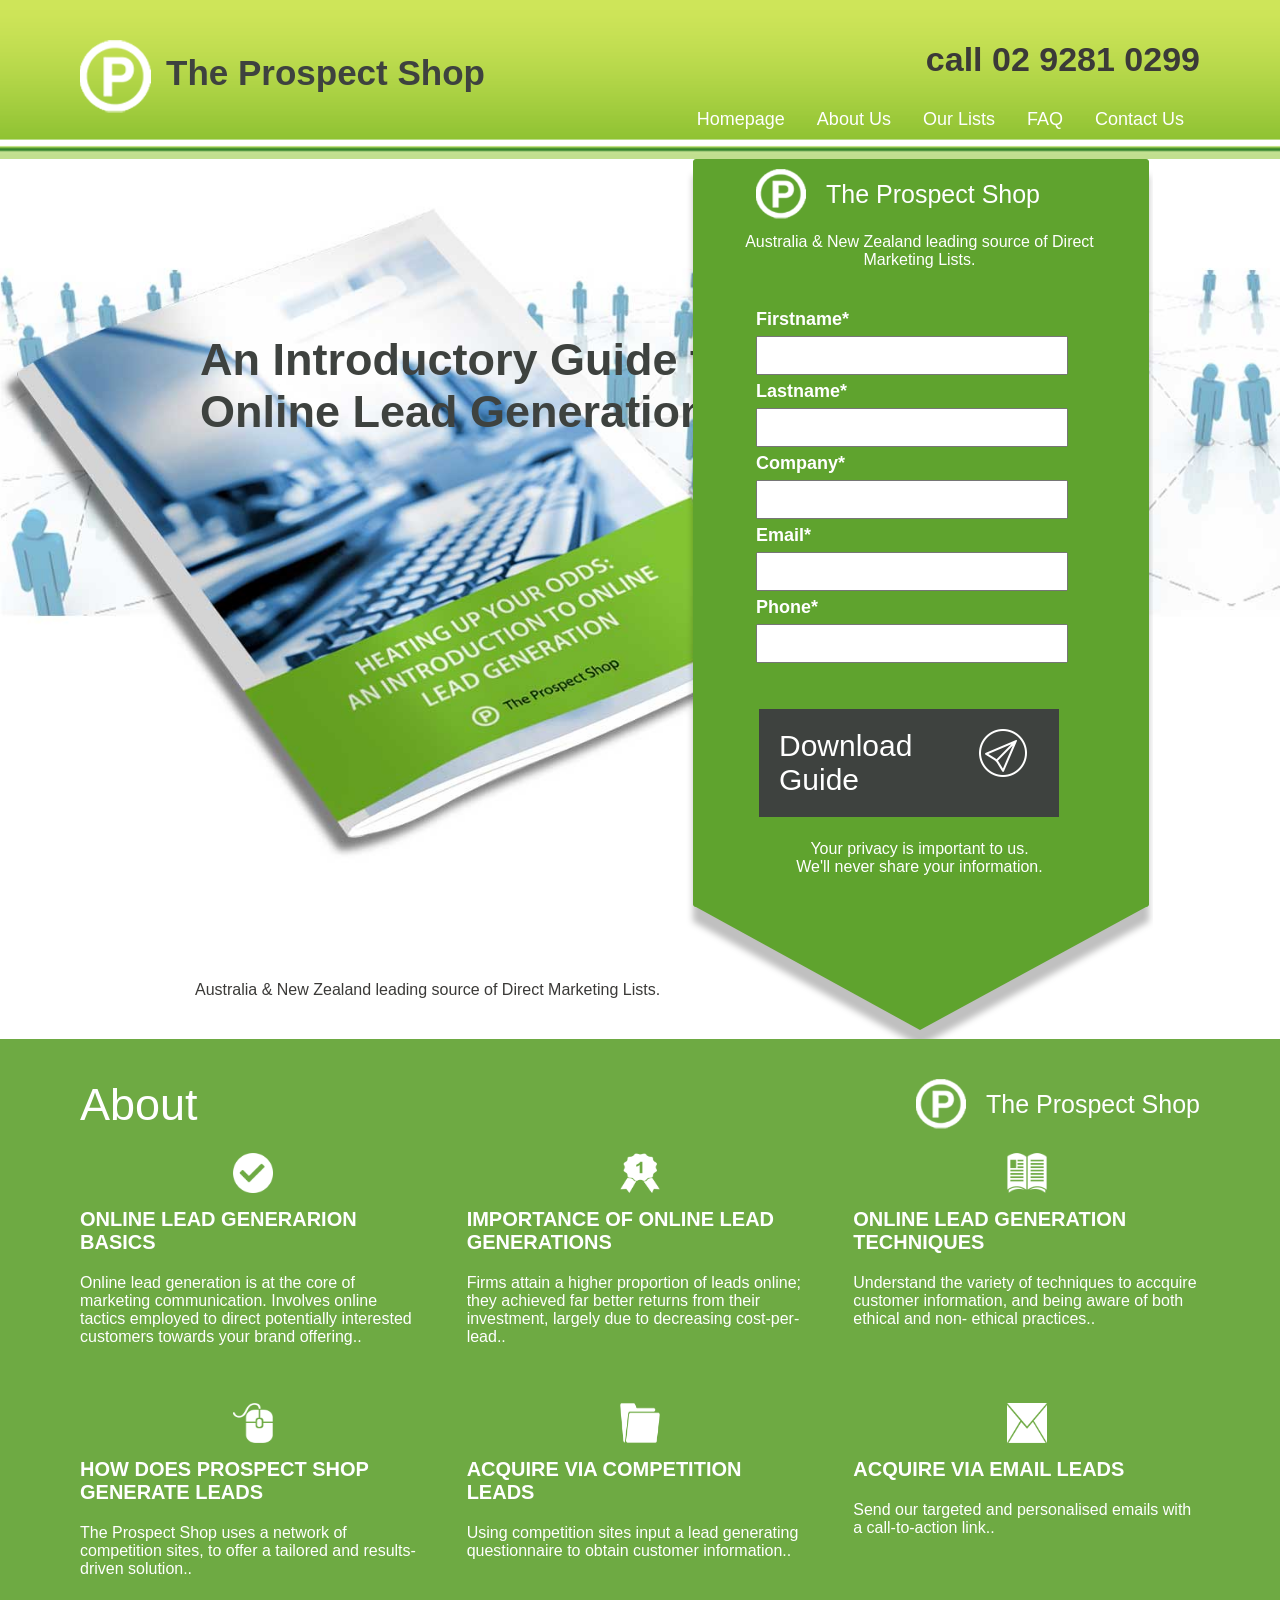
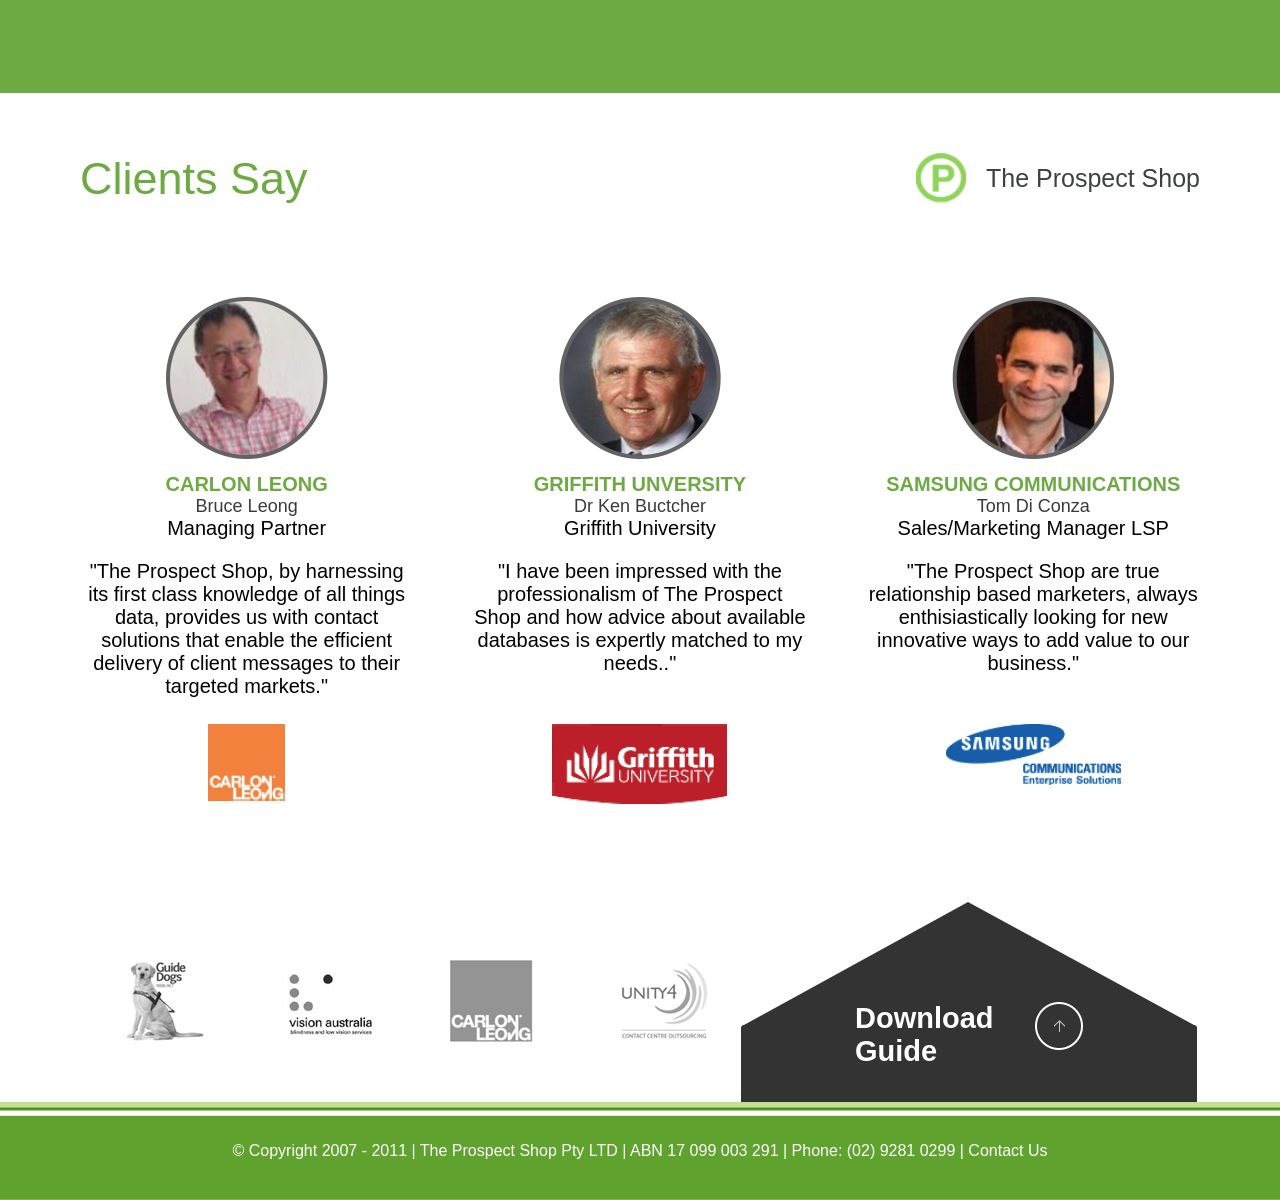
==== home.html @ a1759a3b "Desktop Work Updated-desktop" ====
<!DOCTYPE html>
<html lang="en">
<head>
    <meta charset="UTF-8">
    <meta name="viewport" content="width=device-width, initial-scale=1.0">
    <title>TPS-LandingPage</title>
    <link rel="stylesheet" href="style.css">
   <meta name="viewport" content="width=device-width, initial-scale=1.0">
</head>
<body>

<!-- header starts from here -->
<div class="post-header clearfix">

   <div class="container">
        
      <div class="prospect clearfix ">
         <div class="prospect-image">
         <img src="images/logo_p.png" alt="logo_p">
         </div>
   
         <div class="prospect-header">
            The Prospect Shop
         </div>
         
         <div class="side-image">
           <img src="images/menu_icon.png" alt="menu_icon">
         </div>
   </div>

   <div class="navbar">
  
      <div class="number">
         <a href="tel:+02 9281 0299">call 02 9281 0299</a>
      </div>

      <div class="sub-nav clearfix">
        <ul class="nav-items">
           <li><a href="">Homepage</a></li>
           <li><a href="">About Us</a></li>
           <li><a href="">Our Lists</a></li>
           <li><a href="">FAQ</a></li>
           <li><a href="">Contact Us</a></li>
        </ul>
      </div> 
      
   </div>

   </div>
   <!-- container ends here -->

</div>
<!-- header ends here -->




<!-- form section starts from here -->

<div class="form-about">
   <div class="container">
      <div class="header">
         <h5>An Introductory Guide to Online Lead Generation</h5>
      </div>
      <div class="last-info">
         Australia & New Zealand leading source of Direct Marketing Lists.
      </div>
</div>   


 <div class="form-section">
            <div class="prospect clearfix">
               <div class="prospect-image">
               <img src="images/logo_p.png" alt="logo_p">
               </div>      
               <div class="prospect-header">
                  The Prospect Shop
               </div>
         </div>         
            <div class="wrapper"> 
               <div class="info">
                  Australia & New Zealand leading source of Direct Marketing Lists.
               </div>     
               <form action="">
                     <label for="fname">Firstname*</label>
                     <input type="text" id="fname" name="fname">
      
                     <label for="lname">Lastname*</label>
                     <input type="text" id="lname" name="lname">
      
                     <label for="company">Company*</label>
                     <input type="text" id="company" name="company">
      
                     <label for="email">Email*</label>
                     <input type="email" id="email" name="email">
      
                     <label for="phone">Phone*</label>
                     <input type="tel" id="phone" name="phone">
               
                  </form>
        
                  <div class="download clearfix">
      
                     <div class="down-header">
                     
                        Download Guide
               
                     </div>
      
                     <div class="image">
      
                        <img src="images/download_guide_logo.png" alt="download_guide_logo">
      
                     </div>
               
                  </div>
      
                  <div class="privacy">
      
                     Your privacy is important to us.
                     We'll never share your information.
                  </div>
      
            </div>
            <!-- wrap ends here -->

  </div>
<!-- form-section ends here -->
</div>


<!-- About Section Starts From Here -->
<div class="about">

    <div class="about-inside container ">
       <div class="about-header clearfix ">
            <div class="header">
                About
            </div>
            <!-- header ends here -->

            <div class="prospect clearfix">
                <div class="prospect-image">
                <img src="images/logo_p.png" alt="logo_p">
                </div>

                <div class="prospect-header">
                    The Prospect Shop
                </div>
            </div>
            <!-- Prospect Ends here -->
        </div>
        <!-- about-header ends here -->

    <div class="wrapper clearfix">
       
        <div class="card">
             
            <img src="images/about_1.png" alt="about-1">

             <div class="header">
                ONLINE LEAD GENERARION BASICS         
             </div>

             <div class="content">
                Online lead generation is at
                the core of marketing communication.
                Involves online tactics employed to
                direct potentially interested customers
                towards your brand offering..
             </div>

        </div>

        <div class="card">
             
            <img src="images/about_2.png" alt="about-2">

             <div class="header">
                IMPORTANCE OF ONLINE LEAD GENERATIONS         
             </div>

             <div class="content">
                Firms attain a higher proportion of
                leads online; they achieved far better
                returns from their investment, largely
                due to decreasing cost-per-lead..
             </div>

        </div>

        <div class="card">
             
            <img src="images/about_3.png" alt="about-3">

             <div class="header">
                ONLINE LEAD GENERATION TECHNIQUES      
             </div>

             <div class="content">
                Understand the variety of techniques
                to accquire customer information, and
                being aware of both ethical and non-
                ethical practices..
             </div>

        </div>

        <div class="card">
             
            <img src="images/about_4.png" alt="about-4">

             <div class="header">
                HOW DOES PROSPECT SHOP
                GENERATE LEADS    
             </div>

             <div class="content">
                The Prospect Shop uses a network
                of competition sites, to offer a
                tailored and results-driven
                solution.. 
            </div>

        </div>

        <div class="card">
             
            <img src="images/about_5.png" alt="about-5">

             <div class="header">
                ACQUIRE VIA COMPETITION LEADS      
             </div>

             <div class="content">
                Using competition sites input a
                lead generating questionnaire to
                obtain customer information..
             </div>

        </div>

        <div class="card">
             
            <img src="images/about_6.png" alt="about-6">

             <div class="header">
                ACQUIRE VIA EMAIL LEADS     
             </div>

             <div class="content">
                Send our targeted and personalised 
                emails with a call-to-action link..
             </div>

        </div>
            
    </div>
      <!-- wrapper ends here -->
 </div>
    <!-- about inside ends here -->
</div>
<!-- about-section div ends here -->

<!-- About Section Ends Here -->

<!-- Client-Say Section Starts From Here -->

<div class="client container clearfix">

   <div class="client-header clearfix ">
      <div class="header">
          Clients Say
      </div>
      <!-- header ends here -->

      <div class="prospect clearfix">
          <div class="prospect-image">
          <img src="images/logo_p_alt.png" alt="logo_p_alt">
          </div>

          <div class="prospect-header">
              The Prospect Shop
          </div>
      </div>
      <!-- Prospect Ends here -->
  </div>
  <!-- Client-header ends here -->

   <div class="client-card contaiener clearfix">  
      
     <div class="card">
      <img src="images/cliient_image_1.png" alt="cliient_image_1">
      
        <div class="place_name">          
         CARLON LEONG
        </div>

        <div class="name">   
         Bruce Leong
        </div>
    
        <div class="post">   
         Managing Partner
        </div>
        <!-- header ends here -->

       <div class="content">
         "The Prospect Shop, by harnessing its
         first class knowledge of all things data,
         provides us with contact solutions that
         enable the efficient delivery of client
         messages to their targeted markets."
       </div>
       <!-- content ends here -->
      <div class="image">
        <img src="images/cliient_logo_1.png" alt="cliient_logo_1" class="end_logo">
      </div> 
    
   </div>


    <div class="card">
   
      <img src="images/cliient_image_2.png" alt="cliient_image_2">
      
        <div class="place_name">          
         GRIFFITH UNVERSITY
        </div>

        <div class="name">   
         Dr Ken Buctcher
        </div>
    
        <div class="post">   
         Griffith University
        </div>
        <!-- header ends here -->

       <div class="content">
         "I have been impressed with
         the professionalism of The
         Prospect Shop and how advice
         about available databases is
         expertly matched to my needs.."
       </div>
       <!-- content ends here -->

      <div class="image">
       <img src="images/cliient_logo_2.png" alt="cliient_logo_2" class="end_logo">
      </div>

    </div>

    
    <div class="card">
   
      <img src="images/cliient_image_3.png" alt="cliient_image_3">
      
        <div class="place_name">          
         SAMSUNG COMMUNICATIONS
        </div>

        <div class="name">   
         Tom Di Conza
        </div>
    
        <div class="post">   
         Sales/Marketing Manager LSP
        </div>
        <!-- header ends here -->

       <div class="content">
         "The Prospect Shop are true
         relationship based marketers, always
         enthisiastically looking for
         new innovative ways to add
         value to our business."
       </div>
       <!-- content ends here -->
       
       <div class="image">
         <img src="images/cliient_logo_3.png" alt="cliient_logo_3" class="end_logo">
      </div>
   
   </div>


   </div>
   <!-- client-card ends here -->


</div>
<!-- Client-Say Section Ends Here -->
 



<!-- image section starts from here -->
<div class="image-section container clearfix">

  <div class="image-card clearfix">
     
   <div class="image">
     <img src="images/grey_logo_1.png" alt="grey_logo_1">
   </div>


   <div class="image">
      <img src="images/grey_logo_2.png" alt="grey_logo_2">
    </div>


    <div class="image">
      <img src="images/grey_logo_3.png" alt="grey_logo_3">
    </div>


    <div class="image">
      <img src="images/grey_logo_4.png" alt="grey_logo_4">
    </div>

  </div>
  <!-- image card ends here -->

   <div class="grey-image">

      <div class="grey-inside clearfix ">
                
         <div class="header">

            Download Guide
          
         </div>
         
         <div class="image">

            <img src="images/download_guide_logo_alt.png" alt="download_guide_logo_alt">

         </div>
         

      </div>
     
   </div>
   <!-- grey-image ends here -->

</div>
<!-- image-section div ends here -->

<!-- image section ends here -->


<!-- footer section starts from  here -->
<div class="footer">
   <div class="address">
      &copy; Copyright 2007 - 2011 | The Prospect Shop Pty LTD | ABN 17 099 003 291 | Phone: (02) 9281 0299 | Contact Us
    </div>
   
</div>
<!-- footer section ends here -->


  
</body>
</html>
---- style.css ----
/* CSS For Wide Screen CSS Code Starts from Here
 Which minimum screen size 1200px */
@media (min-width:1200px) {

/* Default CSS Starts From Here */
    
*{
    box-sizing: border-box;
}
             
body {
    font-family: Helvetica;
    background-color: white;
    margin: 0;
}
          
.clearfix::after {
    content: "";
    clear: both;
    display: table;
}
          
.container {
    width:1200px ;
    padding:40px;
    margin:0 auto;
}
        
/* Default CSS Ends Here */


/* header starts from here */
.post-header{
    background-image: url('images/header_bg.png');
    background-repeat: repeat;
    background-size: contain;
    position: relative;
}

.post-header .container .prospect .prospect-header{
    float: left;
    color: #3e423f;
    font-weight: bold;
    line-height: 65px;
    font-size: 35px;
    margin-left: 15px; 
}



.post-header  .container .prospect{
    float: left;
}


.post-header  .container .prospect .navbar{
    float: left;
}

.post-header  .container .prospect .prospect-image{

    float: left;
}


.post-header  .container .prospect .side-image{
    display: none;
}

.post-header .container .navbar{

    float: right;
    margin-bottom: 15px;
}

.post-header .container .navbar .number{

   text-align: right;

}

.post-header .container .navbar .number a{
    text-decoration: none;
    color: #3b3a38;
    font-weight: bold;
    font-size: 34px;
}


.post-header .sub-nav .nav-items li {  
    list-style-type: none;
    float: left;
}


.post-header .sub-nav .nav-items li a {
    display: block;
    float: left;
    color: white;
    text-align: center;
    padding: 14px 16px;
    text-decoration: none;
    font-size: 18px;
}

/* header ends here */


/* form section css starts from here */
.form-about{
 
  background-image: url('images/body_bg.jpg');
  background-repeat: no-repeat;
  height: 880px;
  background-size: 100%;
  position: relative;

}

.form-about .header{
    position: absolute;
    top: 100px;
    left: 200px;
    width: 590px;
}


.form-about .header h5{
  
    color: #3e423f;
    font-size: 25px;
    font-size: 45px;
    text-align: left;
      
}

.form-about .last-info{
   
    position: absolute;
    bottom: 40px;
    left: 195px;
    color: #3b3a38;

}

.form-section{

    position: absolute;
    background-image: url(images/container_bg.png);
    background-repeat: no-repeat;
    top: 0px;
    right: 127px;
    height: 880px;
    width: 467px;
    padding: 0px 50px;

}

.form-section .wrapper{

    
}

.form-section .prospect{

    margin: 10px 20px;

}

.form-section .prospect .prospect-image {
  float: left;
}


.form-section .prospect .prospect-image img {
    height: 50px;
    width: 50px;
    margin-right:5px;   
}


.form-section .prospect .prospect-header {
    float: left;
    color: White;
    line-height: 50px;
    font-size: 25px;
    margin-left: 15px
}


.form-section .wrapper .info{
  
    color: #ffffff;
    font-size: 16px;
    text-align: center;
}

.form-section .wrapper form{
    padding: 40px;
}


.form-section .wrapper form label{

  color: #ffffff;
  font-weight: bold;
  font-size: 18px; 
     
}

.form-section .wrapper form input{

    width: 312px;
    padding: 10px 18px;
    margin: 6px 0;
}

.form-section .wrapper .download{

  background-color: #3e423f;
  /* height: 80px; */
  width: 300px;
  margin: 0px 43px;
}

.form-section .wrapper .download .down-header{
    float: left;
    color: #ffffff;
    padding: 20px;
    font-size: 30px;
    width: 200px;
}

.form-section .wrapper .download .image{
    float: left;
    padding: 20px;
}


.form-section .wrapper .privacy{
    color: #ffffff;
    padding: 23px 78px;
    font-size: 16px;
    text-align: center;
}
/* form section ends here */
    
    
/* About Section Starts From Here */
.about{
    background-color:#6eaa43;
    margin-bottom: 20px;
}
    
.about .about-inside .about-header{
    margin-bottom: 10px;
} 
    
.about .about-inside .about-header .header{
    float: left;
    color: White;
    font-size: 45px; 
}
    
.about .about-inside .about-header .prospect{
    float: right;
    margin-bottom: 10px;    
}
    
.about .about-inside .about-header .prospect .prospect-image{
    float: left; 
}
    
.about .about-inside .about-header .prospect .prospect-image img {
    height: 50px;
    width: 50px;
    margin-right:5px;   
}
    
    
.about .about-inside .about-header .prospect .prospect-header {
    float: left;
    color: White;
    line-height: 50px;
    font-size: 25px;
    margin-left: 15px
}
    
    
/* About Card CSS Starts From Here */
    
.wrapper{
    
    margin:0px -20px;
        
}
    
.wrapper .card{
    
    float: left;
    width: 33.33%;
    padding: 0px 20px;
    height: 250px;
       
}
    
.wrapper .card img{
    
    display: block;
    margin: 0px auto; 
    height: 40px;
    width: 40px;  
}
    
.wrapper .card .header{
    color: white;
    font-weight: bold;
    font-size: 20px;
    margin-bottom: 20px;
    margin-top: 15px;
    text-transform: uppercase;

}
      
.wrapper .card .content{
    
    color: white;
    font-size: 16x;
      
}
    
/* About Card CSS Ends Here */
    
    
    
/* Client Section CSS Starts From Here */
.client  .client-header{
    
    margin-bottom: 80px;
} 
    
.client .client-header .header{

    float: left;
    color: #6eaa43;;
    font-size: 45px; 
}
    
.client .client-header .prospect{

    float: right;
    margin-bottom: 10px;    
}
    
.client .client-header .prospect .prospect-image{

    float: left; 
}
    
.client .client-header .prospect .prospect-image img{

    height: 50px;
    width: 50px;
    margin-right:5px;   
}
    
    
.client .client-header .prospect .prospect-header {
    
    float: left;
    color: #3e423f;
    line-height: 50px;
    font-size: 25px;
    margin-left: 15px;
}
    
    
.client-card{
    
    margin:0px -30px;
}
    
    
.client-card .card{
    
    float: left;
    width: 33.33%;
    text-align: center;
    padding: 0px 30px;

}
        
.client-card .card img{

    margin-bottom:10px;

}
    

.client-card .card .place_name{
    color: #6eaa43;
    font-weight: bold;
    font-size: 20px;
    text-transform: uppercase;
}
    
    
.client-card .card .name{
    color:#3b3a38;
    font-size: 18px;
}
    
.client-card .card .post{
    
    font-size: 20px;
    margin-bottom: 20px;
    
}
    
    
.client-card .card .content{
        
    font-size: 20px;
    margin-bottom: 14px;
    height: 150px;
}


.client-card .card .end_logo{
    width: auto;
    height: auto;
}
    /* Client Section CSS Ends Here */
    

/* Image Section CSS starts from here */

.image-section{

    height: 240px;
}

.image-section .image-card{ 
    float: left;
    margin: 50px 10px;
}


.image-section .image-card .image{
    float:left;
    padding: 0px 20px;
}


.image-section .grey-image{
    float: right;
    background-image: url(images/container_bg_alt.png);
    background-repeat: no-repeat;
    height: 200px;
    width: 460px;
    position: relative;
}

.image-section .grey-image .grey-inside{
 
    position: absolute;
    top: 100px;
    left: 115px;
}


.image-section .grey-image .grey-inside .header{
    float: left;
    color:#ffffff;
    font-weight: bold;
    font-size: 29px;
    width: 180px;
}


.image-section .grey-image .grey-inside .image{

    float: right;
}

/* Image Section CSS ends here */

/* Footer Section Starts From Here */

.footer{

 background-image: url('images/footer.png');
 background-repeat: repeat;
 background-size: contain;


}

.footer .address{
   color: #ffffff;
   padding: 40px 0px;
   text-align: center;
   font-size: 16px;
}




/* Footer Section Ends Here */


    
}
    /* Wide Screen Ends Here */
    
    



























    
    
 /* Mobile Screen set for some specific models of mobile
      
    Iphone SE
    Iphone XR
    Iphone 12 pro
    Iphone 14 pro Max
    Pixel 7
      
*/
     
      
/* Mobile Screen CSS Starts From Here */
@media (min-width: 320px) and (max-width:430px) {
    

/* Default CSS Starts From Here */
    
* {
    box-sizing: border-box;
}
             
body {
   
    font-family: Helvetica;
    background-color: white;
    margin: 0;

}
          
.clearfix::after {
   
    content: "";
    clear: both;
    display: table;

}
          
.container {
    width:100%;
    padding:40px;
    margin:0 auto;

}
        
/* Default CSS Ends Here */


/* header starts from here */
.post-header{
    background-image: url('images/header_bg.png');
    background-repeat: repeat;
    background-size: contain;
    position: relative;
}

.post-header .prospect .prospect-header{
    float: left;
    color: #3e423f;
    font-weight: bold;
    line-height: 46px;
    font-size: 20px;
    margin-left: 10px;
}



.post-header .prospect{
    float: left;
}

.post-header .prospect .prospect-image{

    float: left;
}


.post-header .prospect .prospect-image img{

      height:40px;
      width: 40px;

}

.post-header .prospect .side-image{
    float: right;
}

.post-header .prospect .side-image img{
    height:40px;
    width: 40px;
}


.post-header .number{
    display: none;
    /* float: left;
    width: 200px;
    position: absolute;
    top: 42px;
    right: 285px;
 */
}
.post-header .number a{
    text-decoration: none;
    color: #3b3a38;
    font-weight: bold;
    font-size: 24px;
}

.post-header .sub-nav {
    display:none;
    /* float: right;
    width: 669px;
    margin-top: -88px; */
}


.post-header .sub-nav .nav-items li {  
    display:none;
}


.post-header .sub-nav .nav-items li a {
    display: none;
    float: left;
    color: white;
    text-align: center;
    padding: 14px 16px;
    text-decoration: none;
}


/* header ends here */


/* form section css starts from here */
.form-about{
 
    background-image: url('images/body_bg.jpg');
    background-repeat: no-repeat;
    height: 450px;
    background-size: cover;
  
  }
  
  .form-about .header{
    position: absolute;
    top: 164px;
    left: 102px;
}
  
  
  
  .form-about .header h5{
    
      color: #3e423f;
      font-size: 25px;
        
  }
  
  .form-about .last-info{
     
    position: absolute;
    top: 540px;
    left: 25px;
    color: #3b3a38;
    font-size: 13px;
  
  }
  
  .form-section{
    background-image: url(images/container_bg.png);
    background-repeat: no-repeat;
    height: 772px;
    background-size: contain;
    
  }
  
  .form-section .wrapper{
  
    margin: -30px 0px;
  
  }
  
  .form-section .prospect{
  
     margin: 35px 90px;
  
  }
  
  .form-section .prospect .prospect-image {
    float: left;
  }
  
  
  .form-section .prospect .prospect-image img {
    height: 30px;
    width: 30px;
    margin: 5px 5px;
  }
  
  
  .form-section .prospect .prospect-header {
    float: left;
    color: White;
    line-height: 40px;
    font-size: 17px;
    margin-left: 5px;
  }
  
  
  .form-section .wrapper .info{
    color: #ffffff;
    font-size: 14px;
    margin-left: 14px;
    text-align: center;
  }


  
  .form-section .wrapper form{
    padding: 30px;
  }
  
  
  .form-section .wrapper form label{
  
    color: #ffffff;
    font-weight: bold;
    font-size: 18px; 
       
  }
  
  .form-section .wrapper form input{
  
    width: 100%;
    padding: 12px 20px;
    margin: 8px 0;
     
  }
  
  .form-section .wrapper .download{
  
    background-color: #3e423f;
    height: 67px;
    width: 204px;
    margin: -25px 85px;
}

  
  .form-section .wrapper .download .down-header{
    float: left;
    color: #ffffff;
    padding: 14px;
    font-size: 14px;
  }
  
  .form-section .wrapper .download .image{
    float: left;
    padding: 3px;
  }
  
  
.form-section .wrapper .privacy{
    color: #ffffff;
    padding: 46px;
    font-size: 14px;
    text-align: center;
  /* form section ends here */
}      
  
    
/* About Section Starts From Here */
.about{
    
    background-color:#6eaa43;
       
}
    
    
    
.about .about-inside .about-header .header{
    
    float: left;
    color: White;
    font-size: 30px;
       
}
    
.about .about-inside .about-header .prospect{
    
    float: right;
    margin-bottom: 10px;    
}
    
.about .about-inside .about-header .prospect .prospect-image{
    
    float: left; 
}
    
.about .about-inside .about-header .prospect .prospect-image img{
   
    height: 40px;
    width: 40px;
}
    
    
.about .about-inside .about-header .prospect .prospect-header {
   
    display: none;
    
}

.wrapper {
    width: 100%;
}

.wrapper .card {
    width: 100%;
}
    
    
.wrapper .card img{
    
    display: block;
    margin: 0px auto;  

}
    
.wrapper .card .header{
    
    color: white;
    font-weight: bold;
    font-size: 20px;
    margin-bottom: 20px;
    margin-top: 15px;

}
      
.wrapper .card .content{
    
    color: white;
    font-size: 16px;
    margin-bottom: 40px;
      
}
    
    
/* Client Section CSS Starts From Here */

.client{

    width: 100%;

}
.client  .client-header{
   
    margin-bottom: 40px;
} 
    
.client .client-header .header{
    
    float: left;
    color: #6eaa43;;
    font-size: 30px; 
}
    
.client .client-header .prospect{
    
    float: right;
    margin-bottom: 10px;    
}
    
.client .client-header .prospect .prospect-image{
    
    float: left; 
}
    
.client .client-header .prospect .prospect-image img{
    
    height: 50px;
    width: 50px;
    margin-right:5px;   
}
    
    
.client .client-header .prospect .prospect-header {
     
    display: none;
}
    
    
.client-card{
    
    margin:0px -30px;
}
    
    
.client-card .card{
    
    text-align: center;
    padding: 0px 30px;
}
    
    
.client-card .card img{
    
    margin-bottom:10px;
}
    
.client-card .card .place_name{
    
    color:#6eaa43;
    font-weight:bold;
    font-size: 20px;
}
    
.client-card .card .name{
    
    color:#3b3a38;
    font-size: 18px;
}
    
.client-card .card .post{
    
    font-size: 20px;
    margin-bottom:38px;
}
    
    
.client-card .card .content{
    
    font-size: 20px;
    margin-bottom: 25px;     
}
    
.client-card .card .end_logo{

    margin-bottom: 30px;  
}
   

/* Image Section CSS starts from here */

.image-section{
    padding: 0px;
    width: 100%;
}



.image-section .image-card{ 
    float: left;
    margin: -90px 40px;
}
  
  
.image-section .image-card .image{
    float: left;
    padding: 0 1px;
}

.image-section .image-card .image img{

    height: 60px;
    width: 70px;
    
}
  
  
.image-section .grey-image{
    margin-top: 100px;
    background-image:url('images/container_bg_alt.png');
    background-repeat: no-repeat;
    height: 200px;
    width: 100%;
    position:relative;  
    background-size: 100%;
}
  
.image-section .grey-image .grey-inside{
 
    position: absolute;
    top: 95px;
    left: 100px;
}


.image-section .grey-image .grey-inside .header{
    float: left;
    color:#ffffff;
    font-weight: bold;
    font-size: 14px; 
}


.image-section .grey-image .grey-inside .image{

    float: right;
    margin-left: 50px;
    margin-top: -10px;

}

  
.footer{

    background-image: url('images/footer.png');
    background-repeat: repeat;
    background-size: contain;
 
}
   
.footer .address{
    color: #ffffff;
    padding: 40px 0px;
    text-align: center;
    font-size: 12px;
}
   

  
  /* Image Section CSS ends here */
}

    /* Mobile Screen CSS Ends Here */
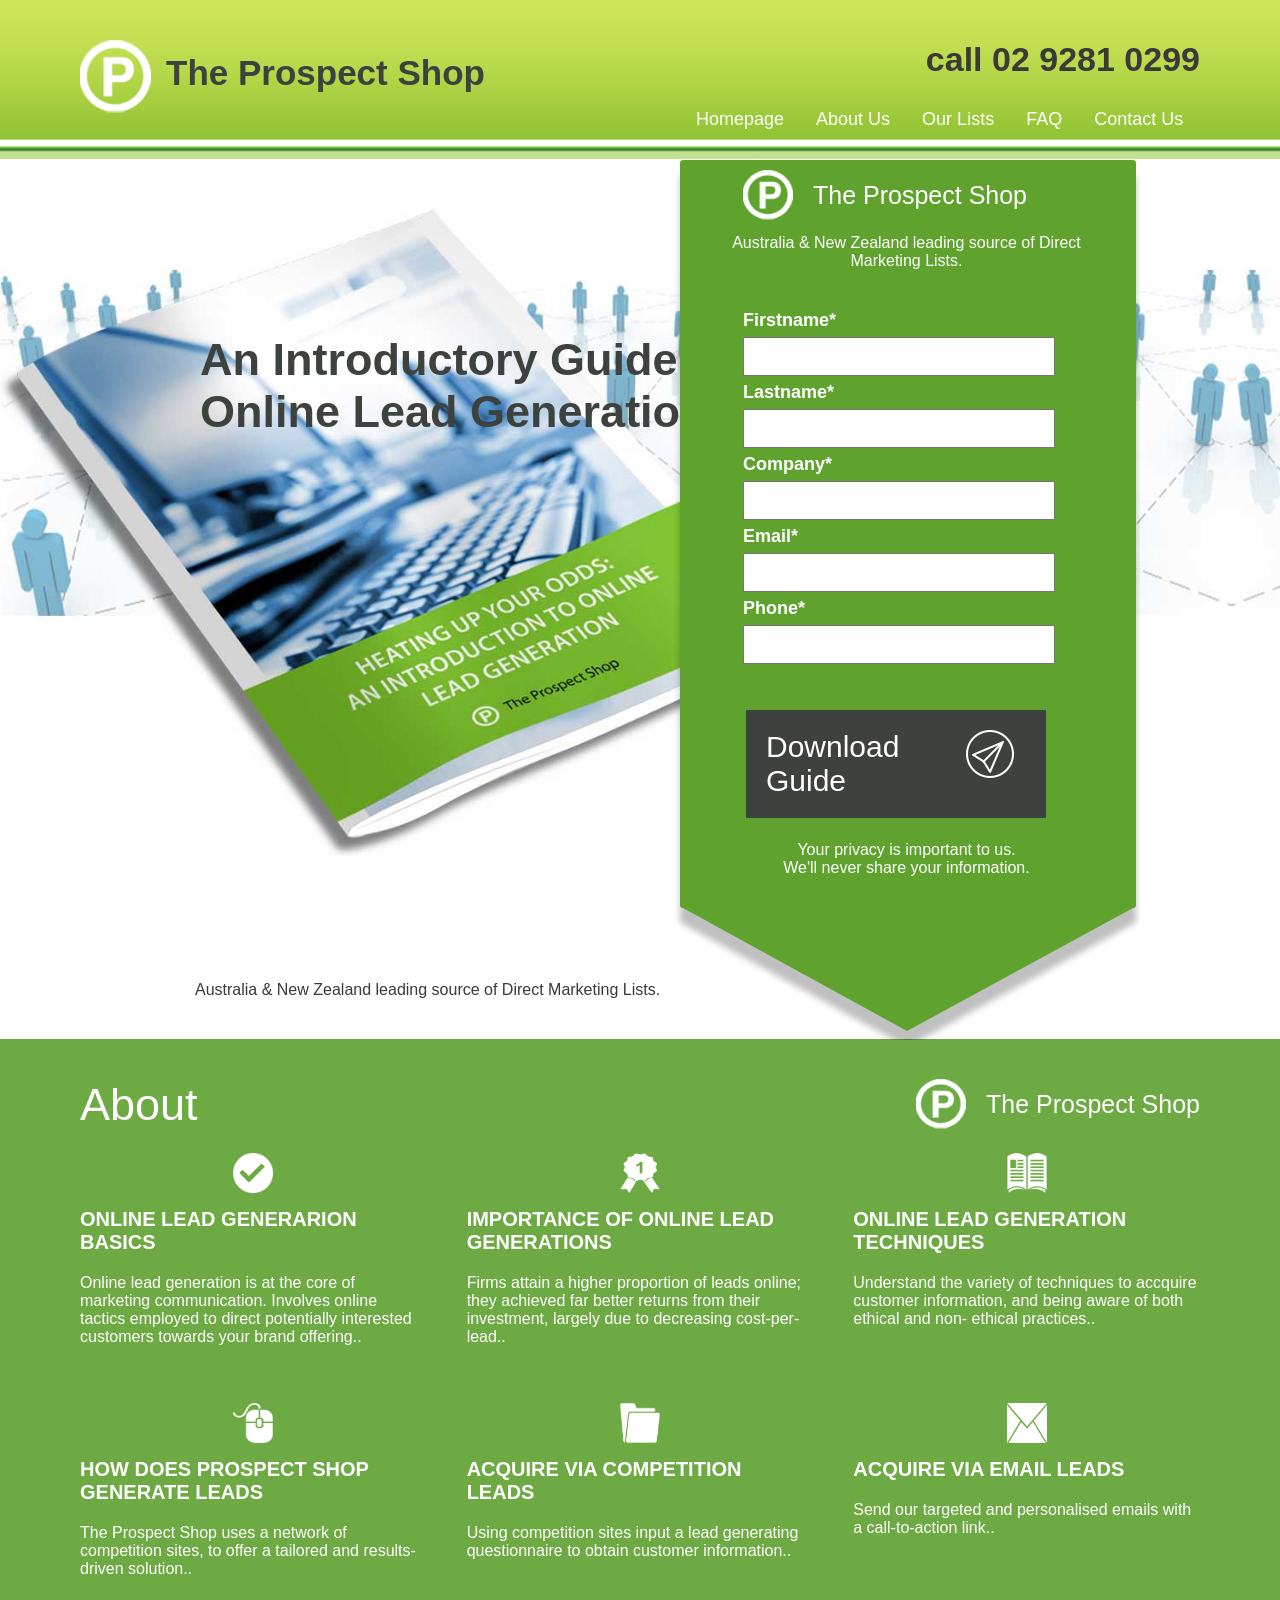
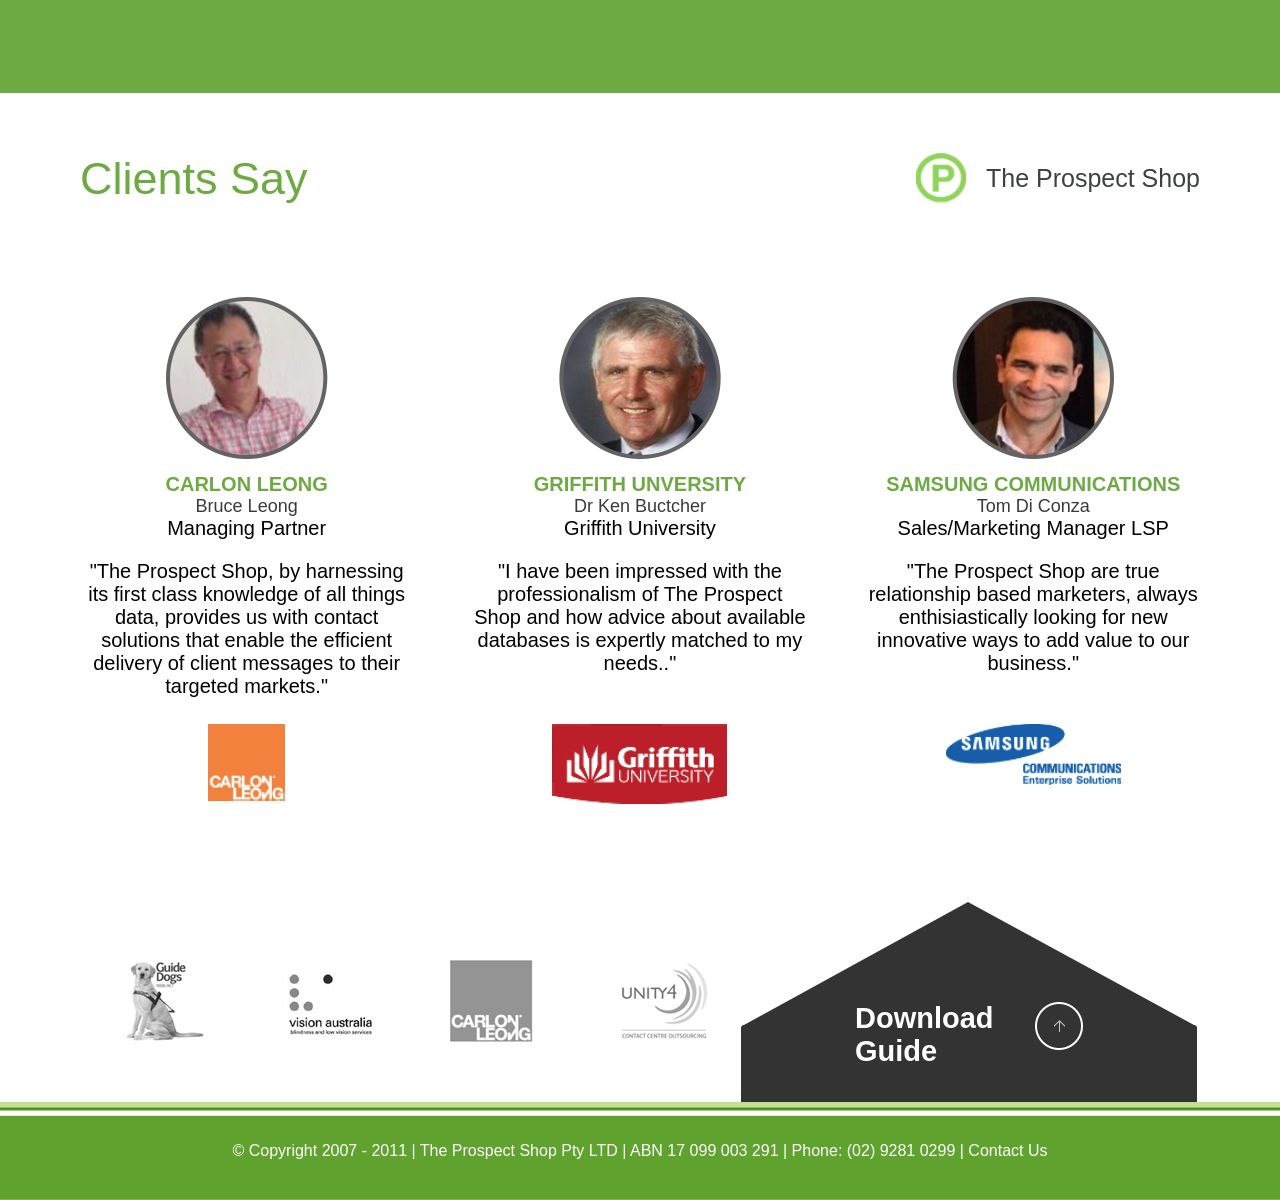
==== commit a993c143: "Mobile Version some minor changes were made" ====
--- a/home.html
+++ b/home.html
@@ -65,10 +65,12 @@
       <div class="last-info">
          Australia & New Zealand leading source of Direct Marketing Lists.
       </div>
+   </div>
 </div>   
 
 
  <div class="form-section">
+     
             <div class="prospect clearfix">
                <div class="prospect-image">
                <img src="images/logo_p.png" alt="logo_p">
@@ -125,8 +127,9 @@
             <!-- wrap ends here -->
 
   </div>
+
 <!-- form-section ends here -->
-</div>
+
 
 
 <!-- About Section Starts From Here -->
--- a/style.css
+++ b/style.css
@@ -71,6 +71,7 @@
 
     float: right;
     margin-bottom: 15px;
+    width: 560px;
 }
 
 .post-header .container .navbar .number{
@@ -148,18 +149,13 @@
     position: absolute;
     background-image: url(images/container_bg.png);
     background-repeat: no-repeat;
-    top: 0px;
-    right: 127px;
+    top: 160px;
+    right: 140px;
     height: 880px;
     width: 467px;
     padding: 0px 50px;
-
-}
-
-.form-section .wrapper{
-
-    
-}
+}
+
 
 .form-section .prospect{
 
@@ -609,10 +605,6 @@
 
 
 
-.post-header .prospect{
-    float: left;
-}
-
 .post-header .prospect .prospect-image{
 
     float: left;
@@ -678,141 +670,133 @@
 /* header ends here */
 
 
-/* form section css starts from here */
+/* form section css starts from here  */
 .form-about{
  
-    background-image: url('images/body_bg.jpg');
+    background-image: url(images/body_bg.jpg);
     background-repeat: no-repeat;
-    height: 450px;
+    height: 400px;
     background-size: cover;
-  
-  }
-  
-  .form-about .header{
+    position: relative;
+}
+
+.form-about .header{
     position: absolute;
-    top: 164px;
-    left: 102px;
-}
-  
-  
-  
-  .form-about .header h5{
-    
-      color: #3e423f;
-      font-size: 25px;
-        
-  }
-  
-  .form-about .last-info{
-     
+    top: 40px;
+    left: 95px;
+}
+
+
+.form-about .header h5{
+  
+    color: #3e423f;
+    font-size: 21px;   
+}
+
+.form-about .last-info{
+   
     position: absolute;
-    top: 540px;
-    left: 25px;
+    bottom: 8px;
+    left: 45px;
     color: #3b3a38;
-    font-size: 13px;
-  
-  }
-  
-  .form-section{
+    font-size: 12px;
+
+}
+
+.form-section{
     background-image: url(images/container_bg.png);
     background-repeat: no-repeat;
-    height: 772px;
-    background-size: contain;
-    
-  }
-  
-  .form-section .wrapper{
-  
-    margin: -30px 0px;
-  
-  }
-  
-  .form-section .prospect{
-  
-     margin: 35px 90px;
-  
-  }
-  
-  .form-section .prospect .prospect-image {
-    float: left;
-  }
-  
-  
-  .form-section .prospect .prospect-image img {
-    height: 30px;
-    width: 30px;
-    margin: 5px 5px;
-  }
-  
-  
-  .form-section .prospect .prospect-header {
+    background-size: cover;
+    padding: 4px 17px;
+    
+
+}
+
+
+
+.form-section .prospect{
+
+    margin: 10px 20px;
+
+}
+
+.form-section .prospect .prospect-image {
+  float: left;
+}
+
+
+.form-section .prospect .prospect-image img {
+    height: 50px;
+    width: 50px;
+    margin-right:5px;   
+}
+
+
+.form-section .prospect .prospect-header {
     float: left;
     color: White;
-    line-height: 40px;
-    font-size: 17px;
-    margin-left: 5px;
-  }
-  
-  
-  .form-section .wrapper .info{
+    line-height: 50px;
+    font-size: 25px;
+    margin-left: 15px
+}
+
+
+.form-section .wrapper .info{
+  
     color: #ffffff;
-    font-size: 14px;
-    margin-left: 14px;
+    font-size: 16px;
     text-align: center;
-  }
-
-
-  
-  .form-section .wrapper form{
-    padding: 30px;
-  }
-  
-  
-  .form-section .wrapper form label{
-  
+}
+
+.form-section .wrapper form{
+    padding: 40px;
+}
+
+
+.form-section .wrapper form label{
+
+  color: #ffffff;
+  font-weight: bold;
+  font-size: 18px; 
+     
+}
+
+.form-section .wrapper form input{
+
+    width: 312px;
+    padding: 10px 18px;
+    margin: 6px 0;
+}
+
+.form-section .wrapper .download{
+
+  background-color: #3e423f;
+  /* height: 80px; */
+  width: 300px;
+  margin: 0px 43px;
+}
+
+.form-section .wrapper .download .down-header{
+    float: left;
     color: #ffffff;
-    font-weight: bold;
-    font-size: 18px; 
-       
-  }
-  
-  .form-section .wrapper form input{
-  
-    width: 100%;
-    padding: 12px 20px;
-    margin: 8px 0;
-     
-  }
-  
-  .form-section .wrapper .download{
-  
-    background-color: #3e423f;
-    height: 67px;
-    width: 204px;
-    margin: -25px 85px;
-}
-
-  
-  .form-section .wrapper .download .down-header{
-    float: left;
-    color: #ffffff;
-    padding: 14px;
-    font-size: 14px;
-  }
-  
-  .form-section .wrapper .download .image{
-    float: left;
-    padding: 3px;
-  }
-  
-  
+    padding: 20px;
+    font-size: 30px;
+    width: 200px;
+}
+
+.form-section .wrapper .download .image{
+    float: left;
+    padding: 20px;
+}
+
+
 .form-section .wrapper .privacy{
     color: #ffffff;
-    padding: 46px;
-    font-size: 14px;
+    padding: 23px 78px;
+    font-size: 16px;
     text-align: center;
-  /* form section ends here */
-}      
+}
+/* form section ends here */
   
     
 /* About Section Starts From Here */
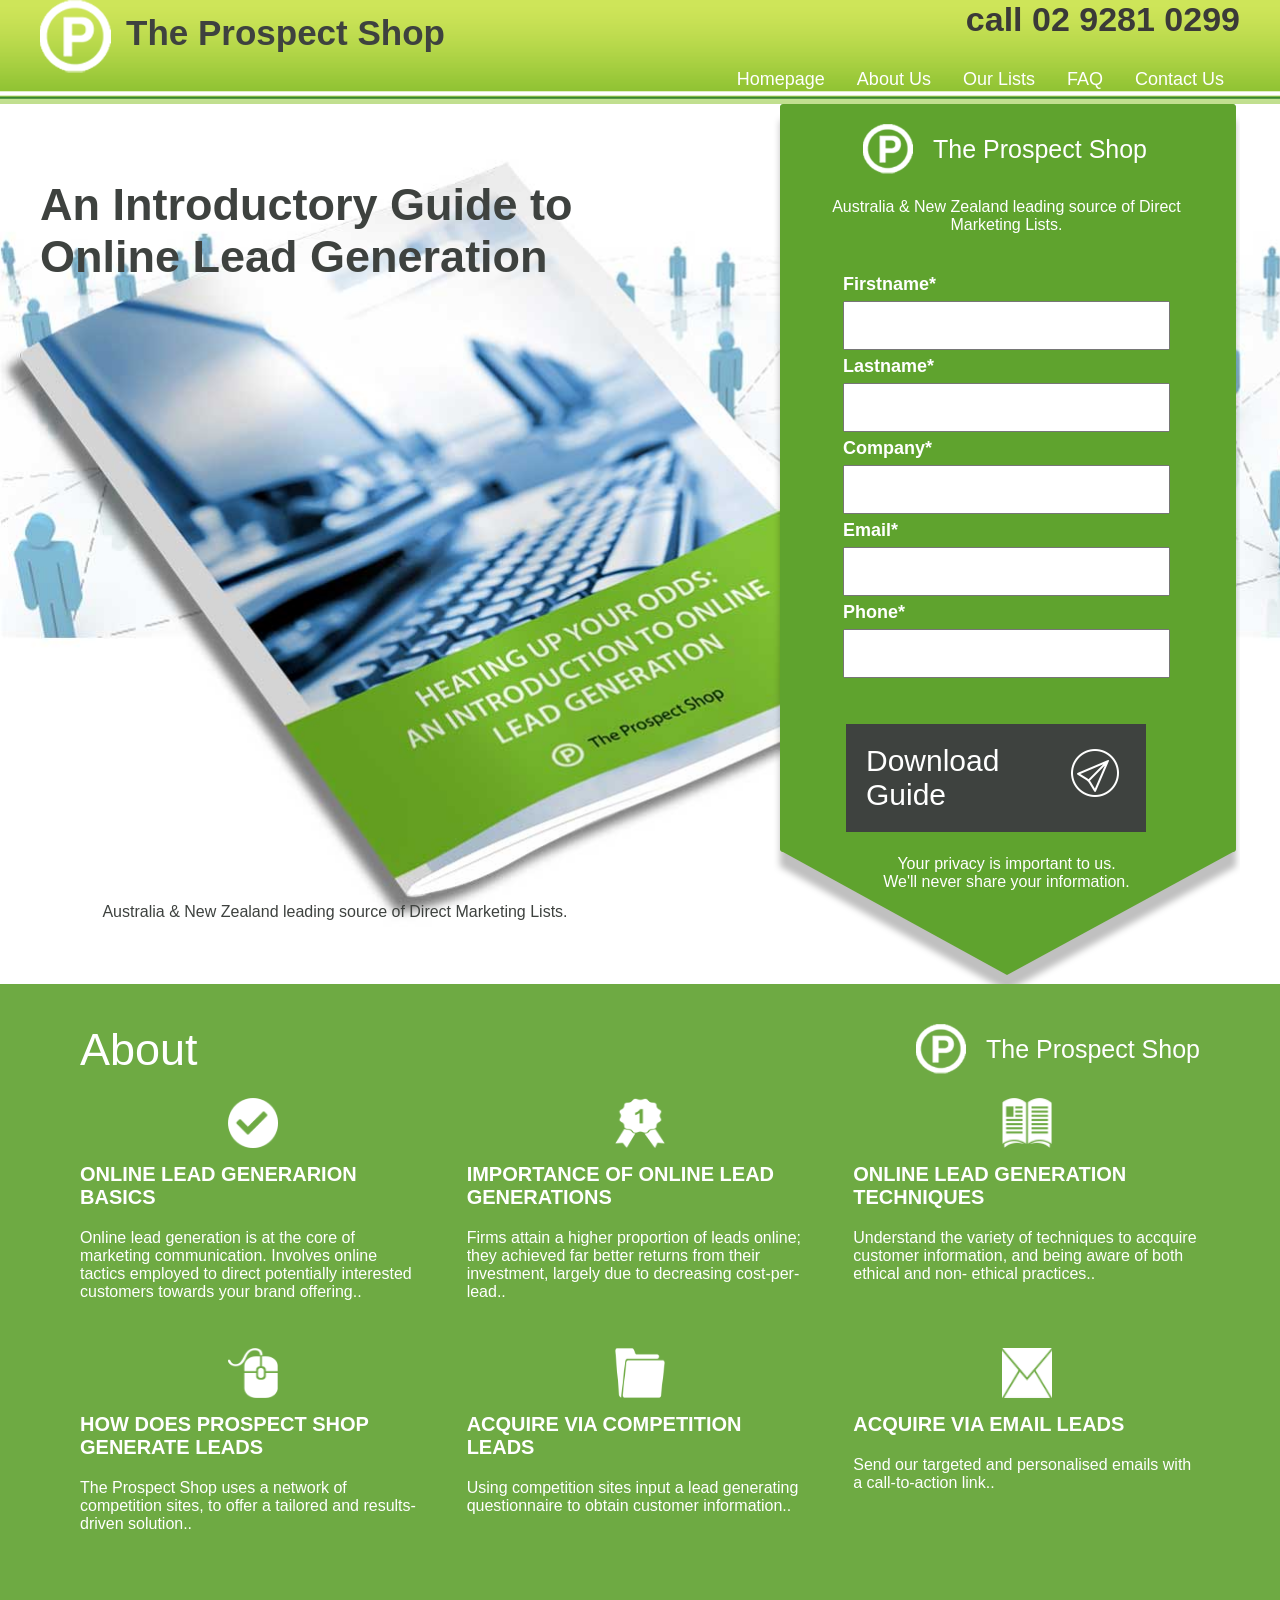
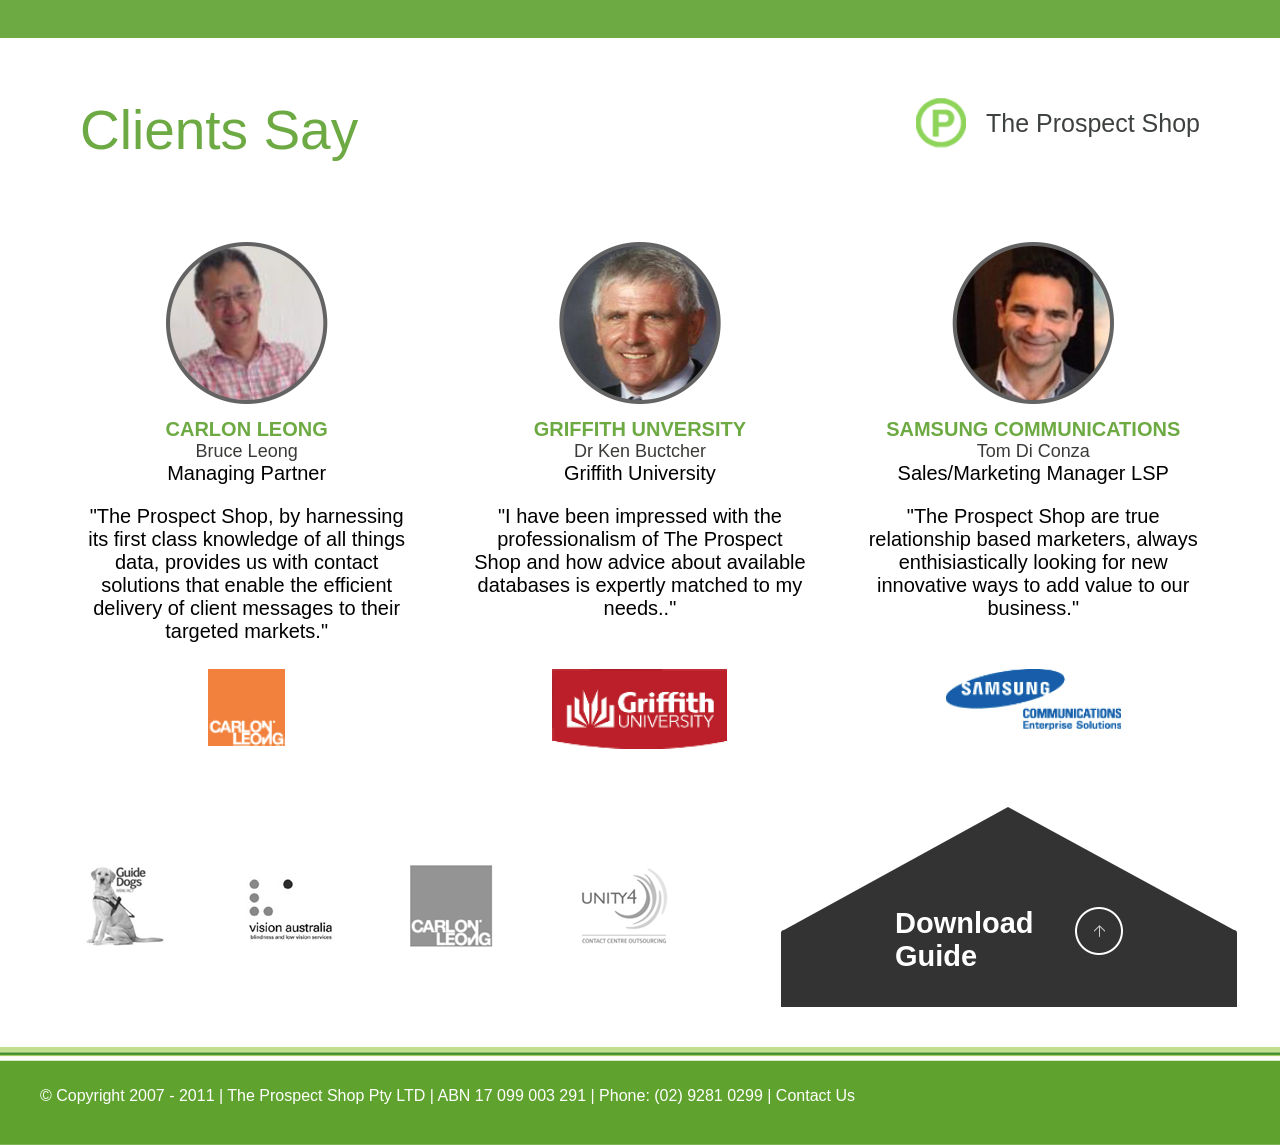
==== commit 72741149: "Updtes were made" ====
--- a/home.html
+++ b/home.html
@@ -12,8 +12,8 @@
 <!-- header starts from here -->
 <div class="post-header clearfix">
 
+   <a href="">
    <div class="container">
-        
       <div class="prospect clearfix ">
          <div class="prospect-image">
          <img src="images/logo_p.png" alt="logo_p">
@@ -27,6 +27,7 @@
            <img src="images/menu_icon.png" alt="menu_icon">
          </div>
    </div>
+   </a>
 
    <div class="navbar">
   
@@ -53,82 +54,88 @@
 <!-- header ends here -->
 
 
-
-
-<!-- form section starts from here -->
-
 <div class="form-about">
-   <div class="container">
+
+   <div class="container clearfix">
+
+    <div class="title-section">
       <div class="header">
          <h5>An Introductory Guide to Online Lead Generation</h5>
       </div>
+
       <div class="last-info">
          Australia & New Zealand leading source of Direct Marketing Lists.
       </div>
-   </div>
-</div>   
-
-
- <div class="form-section">
-     
-            <div class="prospect clearfix">
-               <div class="prospect-image">
-               <img src="images/logo_p.png" alt="logo_p">
-               </div>      
-               <div class="prospect-header">
-                  The Prospect Shop
+
+    </div>
+  
+
+   <div class="form-section">
+    
+      <div class="prospect clearfix">
+         <div class="prospect-image">
+         <img src="images/logo_p.png" alt="logo_p">
+         </div>      
+         <div class="prospect-header">
+            The Prospect Shop
+         </div>
+   </div>         
+      <div class="wrapper"> 
+         <div class="info">
+            Australia & New Zealand leading source of Direct Marketing Lists.
+         </div>     
+         <form action="">
+               <label for="fname">Firstname*</label>
+               <input type="text" id="fname" name="fname">
+
+               <label for="lname">Lastname*</label>
+               <input type="text" id="lname" name="lname">
+
+               <label for="company">Company*</label>
+               <input type="text" id="company" name="company">
+
+               <label for="email">Email*</label>
+               <input type="email" id="email" name="email">
+
+               <label for="phone">Phone*</label>
+               <input type="tel" id="phone" name="phone">              
+            </form>
+  
+            <div class="download clearfix">     
+               <div class="down-header">                    
+                  Download Guide              
                </div>
-         </div>         
-            <div class="wrapper"> 
-               <div class="info">
-                  Australia & New Zealand leading source of Direct Marketing Lists.
-               </div>     
-               <form action="">
-                     <label for="fname">Firstname*</label>
-                     <input type="text" id="fname" name="fname">
-      
-                     <label for="lname">Lastname*</label>
-                     <input type="text" id="lname" name="lname">
-      
-                     <label for="company">Company*</label>
-                     <input type="text" id="company" name="company">
-      
-                     <label for="email">Email*</label>
-                     <input type="email" id="email" name="email">
-      
-                     <label for="phone">Phone*</label>
-                     <input type="tel" id="phone" name="phone">
-               
-                  </form>
-        
-                  <div class="download clearfix">
-      
-                     <div class="down-header">
-                     
-                        Download Guide
-               
-                     </div>
-      
-                     <div class="image">
-      
-                        <img src="images/download_guide_logo.png" alt="download_guide_logo">
-      
-                     </div>
-               
-                  </div>
-      
-                  <div class="privacy">
-      
-                     Your privacy is important to us.
-                     We'll never share your information.
-                  </div>
-      
+
+               <div class="image">    
+                  <img src="images/download_guide_logo.png" alt="download_guide_logo">     
+               </div>              
             </div>
-            <!-- wrap ends here -->
-
-  </div>
-
-<!-- form-section ends here -->
+
+            <div class="privacy">
+               Your privacy is important to us.
+               We'll never share your information.
+            </div>
+
+      </div>
+      <!-- wrap ends here -->
+
+ 
+
+   </div>
+   <!-- form-section ends here -->
+ 
+
+
+</div>
+<!-- container ends here -->
+
+
+</div>
+<!-- form-about section ends here -->
+
+
+
+
 
 
 
@@ -456,7 +463,7 @@
 
 <!-- footer section starts from  here -->
 <div class="footer">
-   <div class="address">
+   <div class="address container">
       &copy; Copyright 2007 - 2011 | The Prospect Shop Pty LTD | ABN 17 099 003 291 | Phone: (02) 9281 0299 | Contact Us
     </div>
    
--- a/style.css
+++ b/style.css
@@ -22,7 +22,6 @@
           
 .container {
     width:1200px ;
-    padding:40px;
     margin:0 auto;
 }
         
@@ -55,6 +54,7 @@
 
 .post-header  .container .prospect .navbar{
     float: left;
+    
 }
 
 .post-header  .container .prospect .prospect-image{
@@ -70,8 +70,7 @@
 .post-header .container .navbar{
 
     float: right;
-    margin-bottom: 15px;
-    width: 560px;
+
 }
 
 .post-header .container .navbar .number{
@@ -107,59 +106,58 @@
 /* header ends here */
 
 
-/* form section css starts from here */
+/* form-about section starts from here */
 .form-about{
- 
-  background-image: url('images/body_bg.jpg');
-  background-repeat: no-repeat;
-  height: 880px;
-  background-size: 100%;
-  position: relative;
-
-}
-
-.form-about .header{
-    position: absolute;
-    top: 100px;
-    left: 200px;
+
+    background-image: url('images/body_bg.jpg');
+    background-repeat: no-repeat;
+    height: 880px;
+    background-size:cover;
+
+}
+
+.form-about .container .title-section{
+
+    float: left;
+}
+
+.form-about .container .title-section .header{
+
     width: 590px;
-}
-
-
-.form-about .header h5{
-  
+    margin-bottom: 620px;
+
+}
+
+
+.form-about .container .title-section .header h5{
+
     color: #3e423f;
     font-size: 25px;
     font-size: 45px;
     text-align: left;
-      
-}
-
-.form-about .last-info{
-   
-    position: absolute;
-    bottom: 40px;
-    left: 195px;
-    color: #3b3a38;
-
-}
+}
+
+.form-about .container .title-section .last-info{
+
+    color: #3e423f;
+    text-align: center;
+}
+
+
 
 .form-section{
 
-    position: absolute;
+    float: right;
     background-image: url(images/container_bg.png);
     background-repeat: no-repeat;
-    top: 160px;
-    right: 140px;
     height: 880px;
     width: 467px;
     padding: 0px 50px;
 }
 
-
 .form-section .prospect{
 
-    margin: 10px 20px;
+    margin: 20px 40px;
 
 }
 
@@ -206,10 +204,11 @@
 
 .form-section .wrapper form input{
 
-    width: 312px;
-    padding: 10px 18px;
+    width: 100%;
+    padding: 15px 20px;
     margin: 6px 0;
 }
+
 
 .form-section .wrapper .download{
 
@@ -229,7 +228,7 @@
 
 .form-section .wrapper .download .image{
     float: left;
-    padding: 20px;
+    padding: 25px;
 }
 
 
@@ -239,14 +238,23 @@
     font-size: 16px;
     text-align: center;
 }
-/* form section ends here */
-    
+
+
+
+
+/* form-about section ends here */
+
     
 /* About Section Starts From Here */
 .about{
     background-color:#6eaa43;
     margin-bottom: 20px;
 }
+
+.about .about-inside {
+
+    padding: 40px;
+}
     
 .about .about-inside .about-header{
     margin-bottom: 10px;
@@ -275,7 +283,7 @@
     
     
 .about .about-inside .about-header .prospect .prospect-header {
-    float: left;
+    float: right;
     color: White;
     line-height: 50px;
     font-size: 25px;
@@ -304,8 +312,8 @@
     
     display: block;
     margin: 0px auto; 
-    height: 40px;
-    width: 40px;  
+    height: 50px;
+    width: 50px;  
 }
     
 .wrapper .card .header{
@@ -330,6 +338,9 @@
     
     
 /* Client Section CSS Starts From Here */
+.client{
+    padding: 40px;
+}
 .client  .client-header{
     
     margin-bottom: 80px;
@@ -339,7 +350,7 @@
 
     float: left;
     color: #6eaa43;;
-    font-size: 45px; 
+    font-size: 55px;
 }
     
 .client .client-header .prospect{
@@ -495,7 +506,7 @@
 .footer .address{
    color: #ffffff;
    padding: 40px 0px;
-   text-align: center;
+   text-align:left;
    font-size: 16px;
 }
 
@@ -505,8 +516,8 @@
 /* Footer Section Ends Here */
 
 
-    
-}
+}  
+
     /* Wide Screen Ends Here */
     
     
@@ -578,7 +589,6 @@
           
 .container {
     width:100%;
-    padding:40px;
     margin:0 auto;
 
 }
@@ -670,53 +680,57 @@
 /* header ends here */
 
 
-/* form section css starts from here  */
+/* form-about section starts from here */
 .form-about{
- 
-    background-image: url(images/body_bg.jpg);
+
+    background-image: url('images/body_bg.jpg');
     background-repeat: no-repeat;
     height: 400px;
-    background-size: cover;
-    position: relative;
-}
-
-.form-about .header{
-    position: absolute;
-    top: 40px;
-    left: 95px;
-}
-
-
-.form-about .header h5{
-  
+    background-size:cover;
+
+}
+
+.form-about .container .title-section{
+
+   
+}
+
+.form-about .container .title-section .header{
+
+    width: 298px;
+    margin-bottom: 240px;
+
+}
+
+
+.form-about .container .title-section .header h5{
+
     color: #3e423f;
-    font-size: 21px;   
-}
-
-.form-about .last-info{
-   
-    position: absolute;
-    bottom: 8px;
-    left: 45px;
-    color: #3b3a38;
-    font-size: 12px;
-
-}
+    font-size: 21px;  
+    text-align: left;
+}
+
+.form-about .container .title-section .last-info{
+
+    color: #3e423f;
+    text-align: left;
+}
+
+
 
 .form-section{
+
+    float: right;
     background-image: url(images/container_bg.png);
     background-repeat: no-repeat;
-    background-size: cover;
-    padding: 4px 17px;
-    
-
-}
-
-
+    height: 880px;
+    width: 467px;
+    padding: 0px 50px;
+}
 
 .form-section .prospect{
 
-    margin: 10px 20px;
+    margin: 20px 40px;
 
 }
 
@@ -763,10 +777,11 @@
 
 .form-section .wrapper form input{
 
-    width: 312px;
-    padding: 10px 18px;
+    width: 100%;
+    padding: 15px 20px;
     margin: 6px 0;
 }
+
 
 .form-section .wrapper .download{
 
@@ -786,7 +801,7 @@
 
 .form-section .wrapper .download .image{
     float: left;
-    padding: 20px;
+    padding: 25px;
 }
 
 
@@ -796,8 +811,11 @@
     font-size: 16px;
     text-align: center;
 }
-/* form section ends here */
-  
+
+
+
+
+/* form-about section ends here */
     
 /* About Section Starts From Here */
 .about{
@@ -1043,7 +1061,7 @@
 .footer .address{
     color: #ffffff;
     padding: 40px 0px;
-    text-align: center;
+    text-align: left;
     font-size: 12px;
 }
    
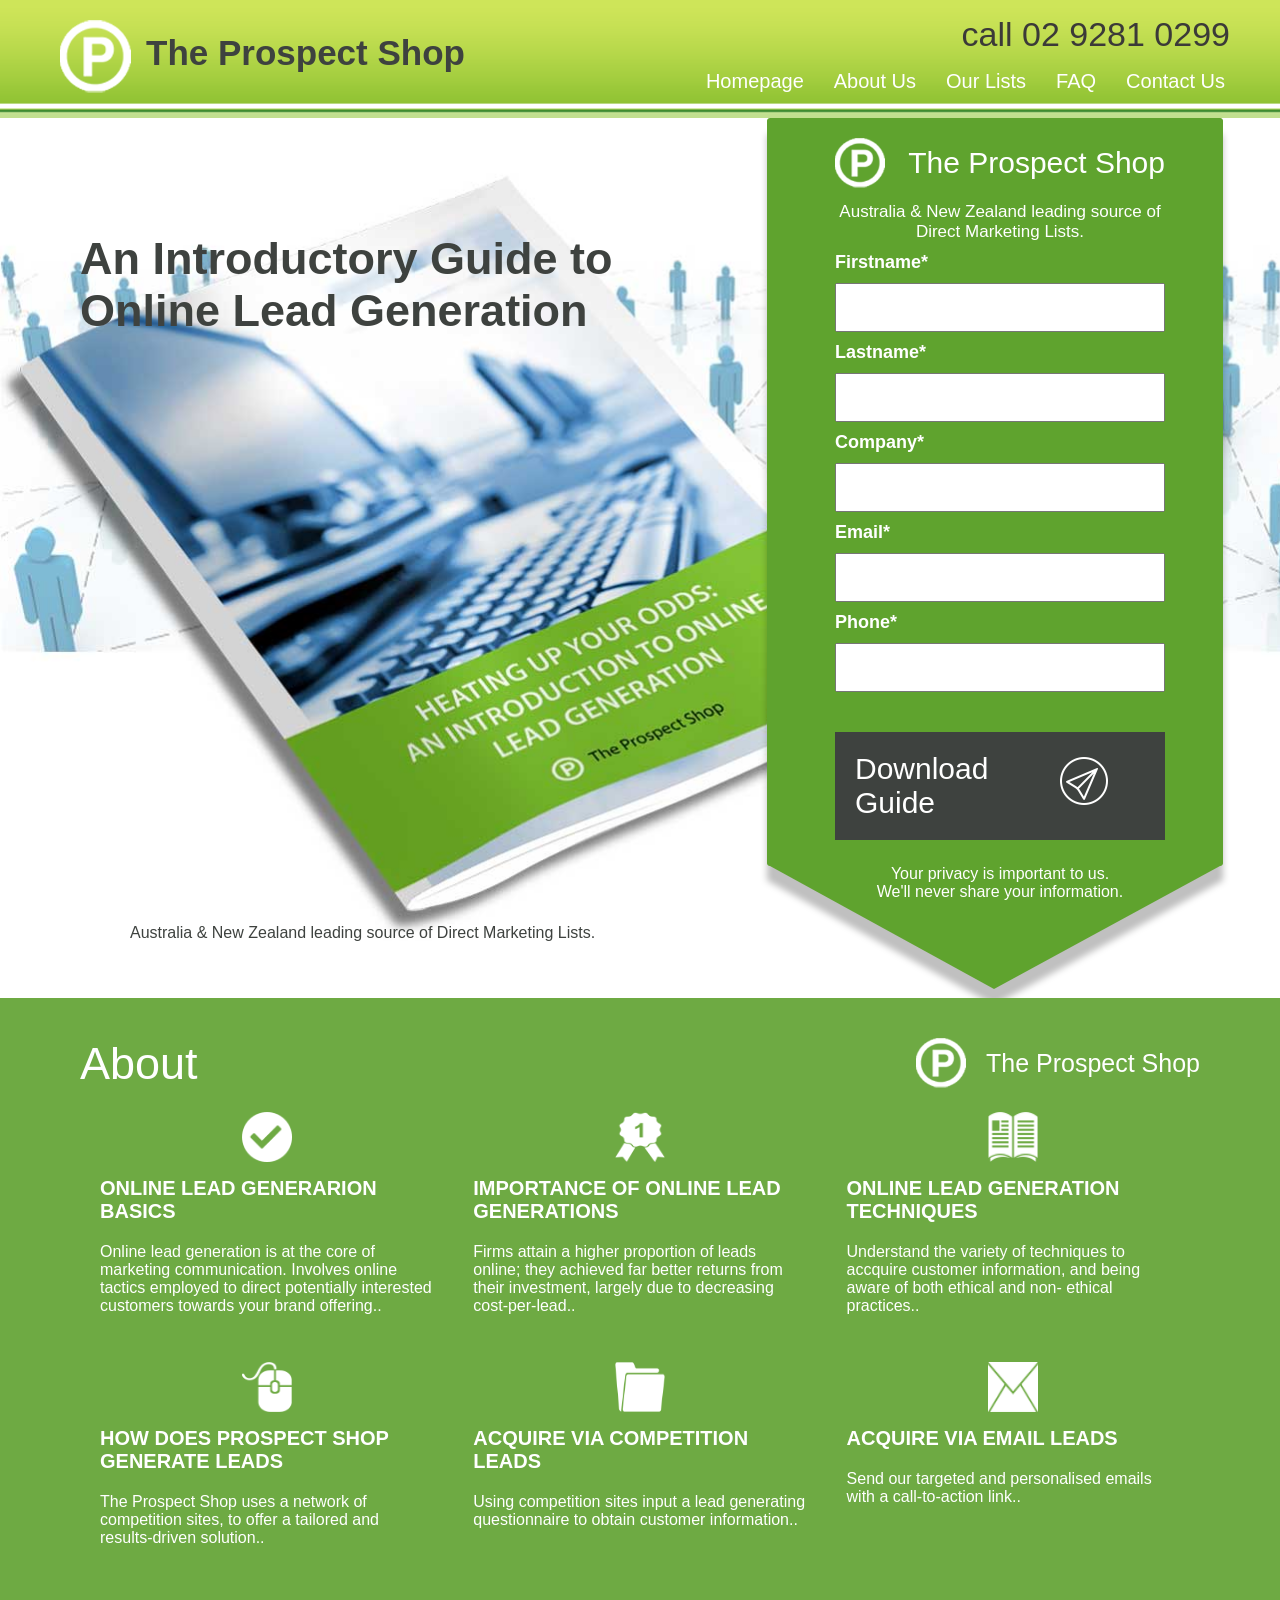
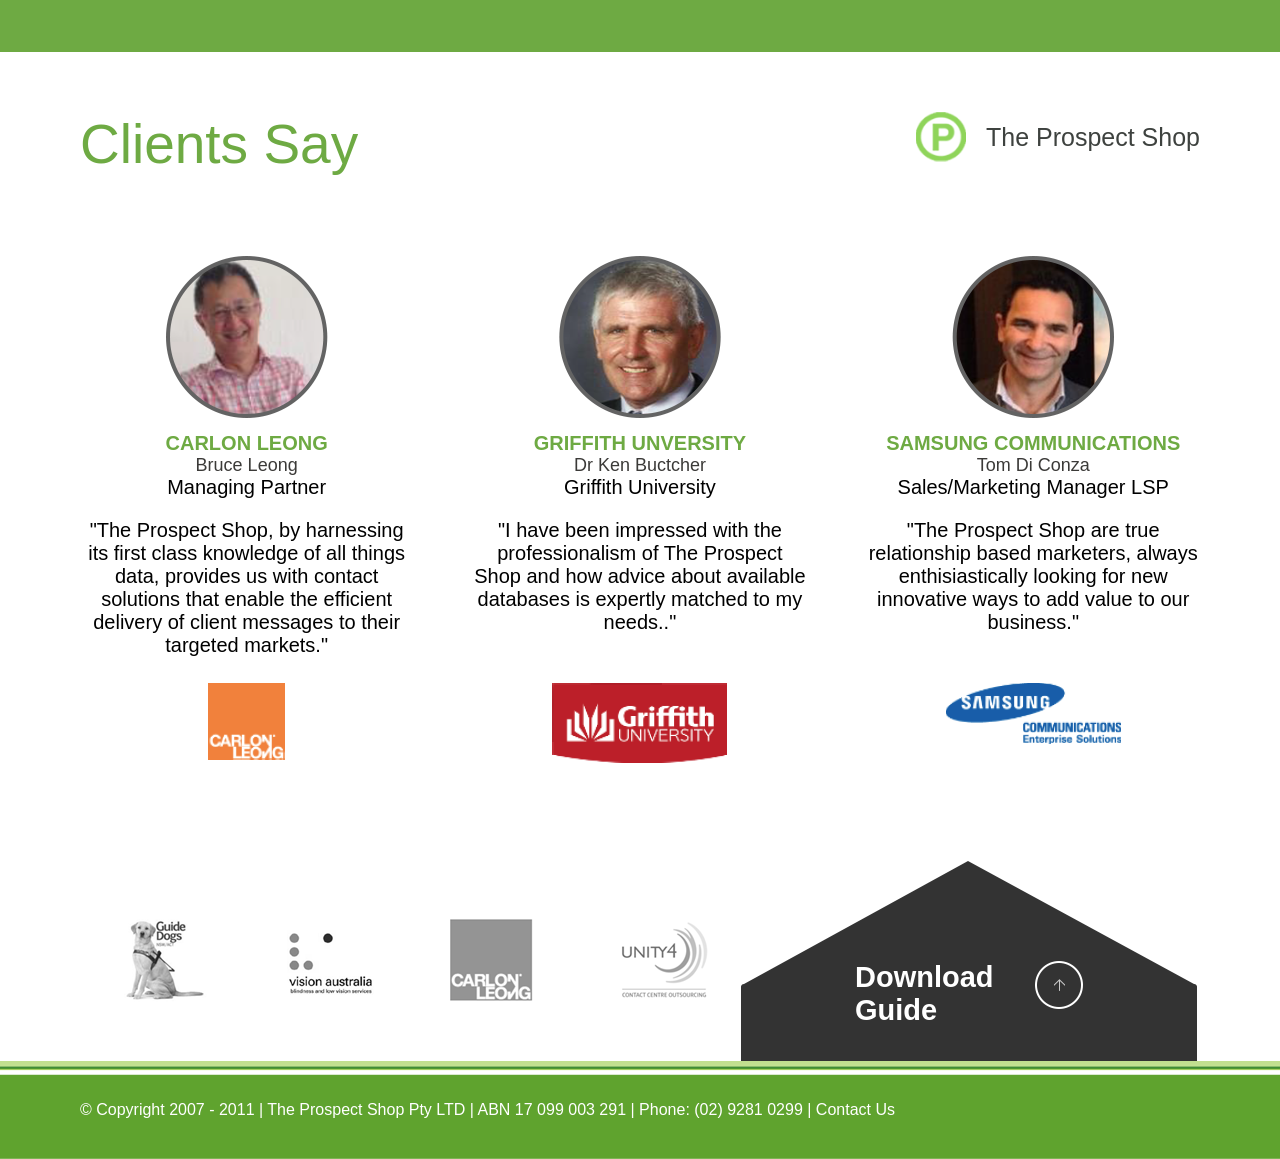
==== commit 59f4321b: "Desktop View Done" ====
--- a/home.html
+++ b/home.html
@@ -10,10 +10,9 @@
 <body>
 
 <!-- header starts from here -->
-<div class="post-header clearfix">
-
-   <a href="">
-   <div class="container">
+<div class="post-header">
+   <div class="container clearfix">
+      <a href="http://127.0.0.1:5500/home.html">
       <div class="prospect clearfix ">
          <div class="prospect-image">
          <img src="images/logo_p.png" alt="logo_p">
@@ -22,18 +21,19 @@
          <div class="prospect-header">
             The Prospect Shop
          </div>
+      </a>
          
          <div class="side-image">
            <img src="images/menu_icon.png" alt="menu_icon">
          </div>
    </div>
-   </a>
+ 
 
    <div class="navbar">
   
-      <div class="number">
+
          <a href="tel:+02 9281 0299">call 02 9281 0299</a>
-      </div>
+     
 
       <div class="sub-nav clearfix">
         <ul class="nav-items">
@@ -62,16 +62,17 @@
       <div class="header">
          <h5>An Introductory Guide to Online Lead Generation</h5>
       </div>
-
-      <div class="last-info">
-         Australia & New Zealand leading source of Direct Marketing Lists.
-      </div>
-
-    </div>
+    </div>
+    
+    <div class="last-info">
+      Australia & New Zealand leading source of Direct Marketing Lists.
+   </div>
+
   
 
    <div class="form-section">
     
+      <div class="wrapper"> 
       <div class="prospect clearfix">
          <div class="prospect-image">
          <img src="images/logo_p.png" alt="logo_p">
@@ -80,7 +81,7 @@
             The Prospect Shop
          </div>
    </div>         
-      <div class="wrapper"> 
+      
          <div class="info">
             Australia & New Zealand leading source of Direct Marketing Lists.
          </div>     
@@ -113,6 +114,7 @@
 
             <div class="privacy">
                Your privacy is important to us.
+               <br>
                We'll never share your information.
             </div>
 
--- a/style.css
+++ b/style.css
@@ -36,6 +36,7 @@
     position: relative;
 }
 
+
 .post-header .container .prospect .prospect-header{
     float: left;
     color: #3e423f;
@@ -49,11 +50,13 @@
 
 .post-header  .container .prospect{
     float: left;
+    padding: 20px;
 }
 
 
 .post-header  .container .prospect .navbar{
     float: left;
+    padding:20px
     
 }
 
@@ -73,17 +76,19 @@
 
 }
 
-.post-header .container .navbar .number{
+.post-header .container .navbar{
 
    text-align: right;
-
-}
-
-.post-header .container .navbar .number a{
+   padding: 15px 0px 25px;
+
+}
+
+.post-header .container .navbar a{
     text-decoration: none;
     color: #3b3a38;
-    font-weight: bold;
     font-size: 34px;
+    padding: 0px 10px;
+  
 }
 
 
@@ -95,12 +100,10 @@
 
 .post-header .sub-nav .nav-items li a {
     display: block;
-    float: left;
     color: white;
-    text-align: center;
-    padding: 14px 16px;
+    padding: 0px 15px;
     text-decoration: none;
-    font-size: 18px;
+    font-size: 20px;
 }
 
 /* header ends here */
@@ -113,18 +116,15 @@
     background-repeat: no-repeat;
     height: 880px;
     background-size:cover;
+    position:relative;
 
 }
 
 .form-about .container .title-section{
 
     float: left;
-}
-
-.form-about .container .title-section .header{
-
-    width: 590px;
-    margin-bottom: 620px;
+    padding: 40px;
+    width: 60%;
 
 }
 
@@ -137,10 +137,13 @@
     text-align: left;
 }
 
-.form-about .container .title-section .last-info{
+.form-about .container .last-info{
 
     color: #3e423f;
-    text-align: center;
+    text-align: left;
+    position: absolute;
+    bottom: 56px;
+    left: 130px;
 }
 
 
@@ -151,153 +154,154 @@
     background-image: url(images/container_bg.png);
     background-repeat: no-repeat;
     height: 880px;
-    width: 467px;
-    padding: 0px 50px;
-}
-
-.form-section .prospect{
-
-    margin: 20px 40px;
-
-}
-
-.form-section .prospect .prospect-image {
+    width: 40%;
+  
+}
+
+.form-section .wrapper{
+    padding: 20px 75px;
+}
+
+.form-section .wrapper .prospect{
+   margin-bottom: 10px;
+}
+
+
+.form-section .wrapper .prospect .prospect-image {
   float: left;
 }
 
 
-.form-section .prospect .prospect-image img {
+.form-section .wrapper .prospect .prospect-image img {
+    height: 50px;
+    width: 50px;
+
+}
+
+
+.form-section .wrapper .prospect .prospect-header {
+   
+    float: right;
+    color: White;
+    line-height: 50px;
+    font-size: 30px;
+}
+
+
+.form-section .wrapper .info{
+  
+    color: #ffffff;
+    font-size: 17px;
+    text-align: center;
+    margin-bottom: 10px;
+}
+
+.form-section .wrapper form{
+
+    margin-bottom: 30px;
+}
+
+
+
+.form-section .wrapper form label{
+
+  color: #ffffff;
+  font-weight: bold;
+  font-size: 18px; 
+     
+}
+
+.form-section .wrapper form input{
+
+    width: 100%;
+    padding: 15px 20px;
+    margin: 10px 0;
+}
+
+
+.form-section .wrapper .download{
+
+  background-color: #3e423f;
+  margin-bottom: 25px;
+  
+
+}
+
+.form-section .wrapper .download .down-header{
+    float: left;
+    color: #ffffff;
+    padding: 20px;
+    font-size: 30px;
+    width: 200px;
+}
+
+.form-section .wrapper .download .image{
+    float: left;
+    padding: 25px;
+}
+
+
+.form-section .wrapper .privacy{
+    color: #ffffff;
+    font-size: 16px;
+    text-align: center;
+}
+
+
+
+
+/* form-about section ends here */
+
+    
+/* About Section Starts From Here */
+.about{
+    background-color:#6eaa43;
+    margin-bottom: 20px;
+}
+
+.about .about-inside {
+
+    padding: 40px;
+}
+    
+.about .about-inside .about-header{
+    margin-bottom: 10px;
+} 
+    
+.about .about-inside .about-header .header{
+    float: left;
+    color: White;
+    font-size: 45px; 
+}
+    
+.about .about-inside .about-header .prospect{
+    float: right;
+    margin-bottom: 10px;    
+}
+    
+.about .about-inside .about-header .prospect .prospect-image{
+    float: left; 
+}
+    
+.about .about-inside .about-header .prospect .prospect-image img {
     height: 50px;
     width: 50px;
     margin-right:5px;   
 }
-
-
-.form-section .prospect .prospect-header {
-    float: left;
+    
+    
+.about .about-inside .about-header .prospect .prospect-header {
+    float: right;
     color: White;
     line-height: 50px;
     font-size: 25px;
     margin-left: 15px
 }
-
-
-.form-section .wrapper .info{
-  
-    color: #ffffff;
-    font-size: 16px;
-    text-align: center;
-}
-
-.form-section .wrapper form{
-    padding: 40px;
-}
-
-
-.form-section .wrapper form label{
-
-  color: #ffffff;
-  font-weight: bold;
-  font-size: 18px; 
-     
-}
-
-.form-section .wrapper form input{
-
-    width: 100%;
-    padding: 15px 20px;
-    margin: 6px 0;
-}
-
-
-.form-section .wrapper .download{
-
-  background-color: #3e423f;
-  /* height: 80px; */
-  width: 300px;
-  margin: 0px 43px;
-}
-
-.form-section .wrapper .download .down-header{
-    float: left;
-    color: #ffffff;
-    padding: 20px;
-    font-size: 30px;
-    width: 200px;
-}
-
-.form-section .wrapper .download .image{
-    float: left;
-    padding: 25px;
-}
-
-
-.form-section .wrapper .privacy{
-    color: #ffffff;
-    padding: 23px 78px;
-    font-size: 16px;
-    text-align: center;
-}
-
-
-
-
-/* form-about section ends here */
-
-    
-/* About Section Starts From Here */
-.about{
-    background-color:#6eaa43;
-    margin-bottom: 20px;
-}
-
-.about .about-inside {
-
-    padding: 40px;
-}
-    
-.about .about-inside .about-header{
-    margin-bottom: 10px;
-} 
-    
-.about .about-inside .about-header .header{
-    float: left;
-    color: White;
-    font-size: 45px; 
-}
-    
-.about .about-inside .about-header .prospect{
-    float: right;
-    margin-bottom: 10px;    
-}
-    
-.about .about-inside .about-header .prospect .prospect-image{
-    float: left; 
-}
-    
-.about .about-inside .about-header .prospect .prospect-image img {
-    height: 50px;
-    width: 50px;
-    margin-right:5px;   
-}
-    
-    
-.about .about-inside .about-header .prospect .prospect-header {
-    float: right;
-    color: White;
-    line-height: 50px;
-    font-size: 25px;
-    margin-left: 15px
-}
     
     
 /* About Card CSS Starts From Here */
     
-.wrapper{
-    
-    margin:0px -20px;
-        
-}
+
     
 .wrapper .card{
     
@@ -445,6 +449,7 @@
 .image-section{
 
     height: 240px;
+    padding: 40px;
 }
 
 .image-section .image-card{ 
@@ -505,7 +510,7 @@
 
 .footer .address{
    color: #ffffff;
-   padding: 40px 0px;
+   padding: 40px;
    text-align:left;
    font-size: 16px;
 }
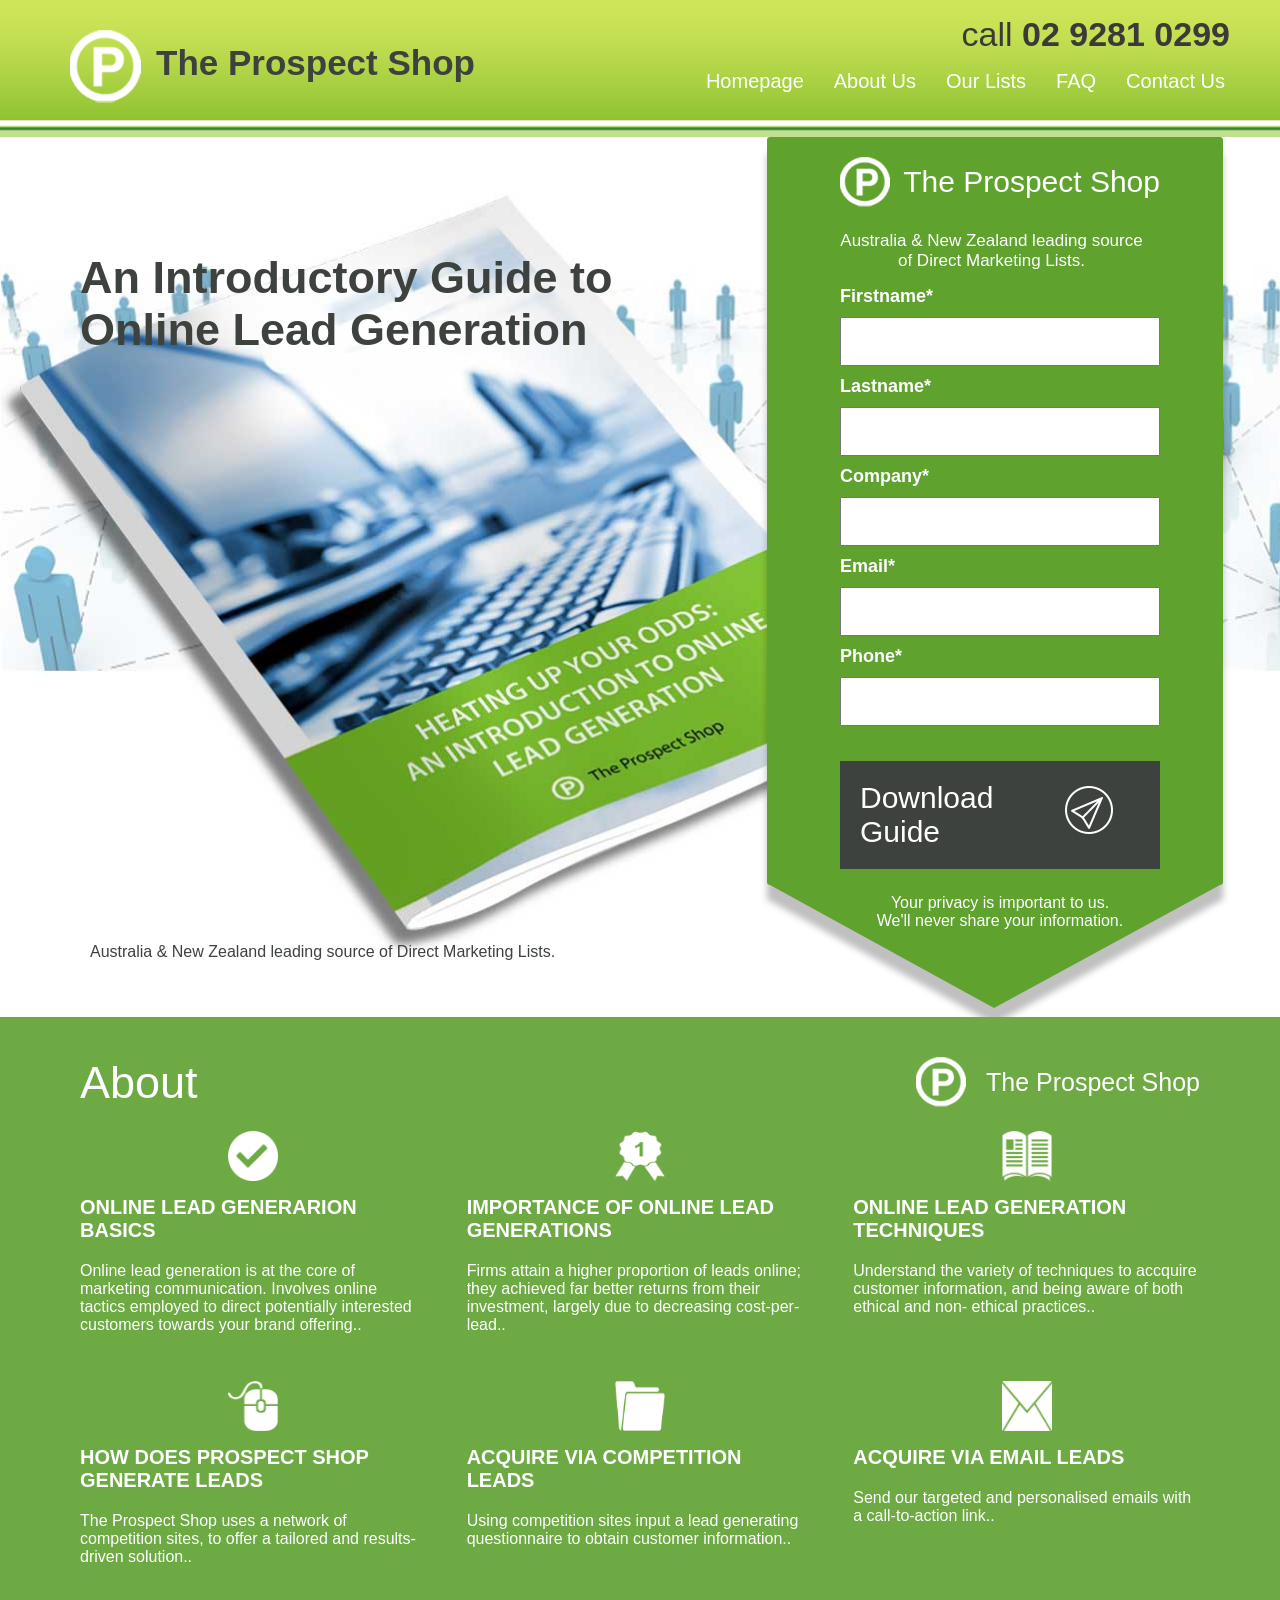
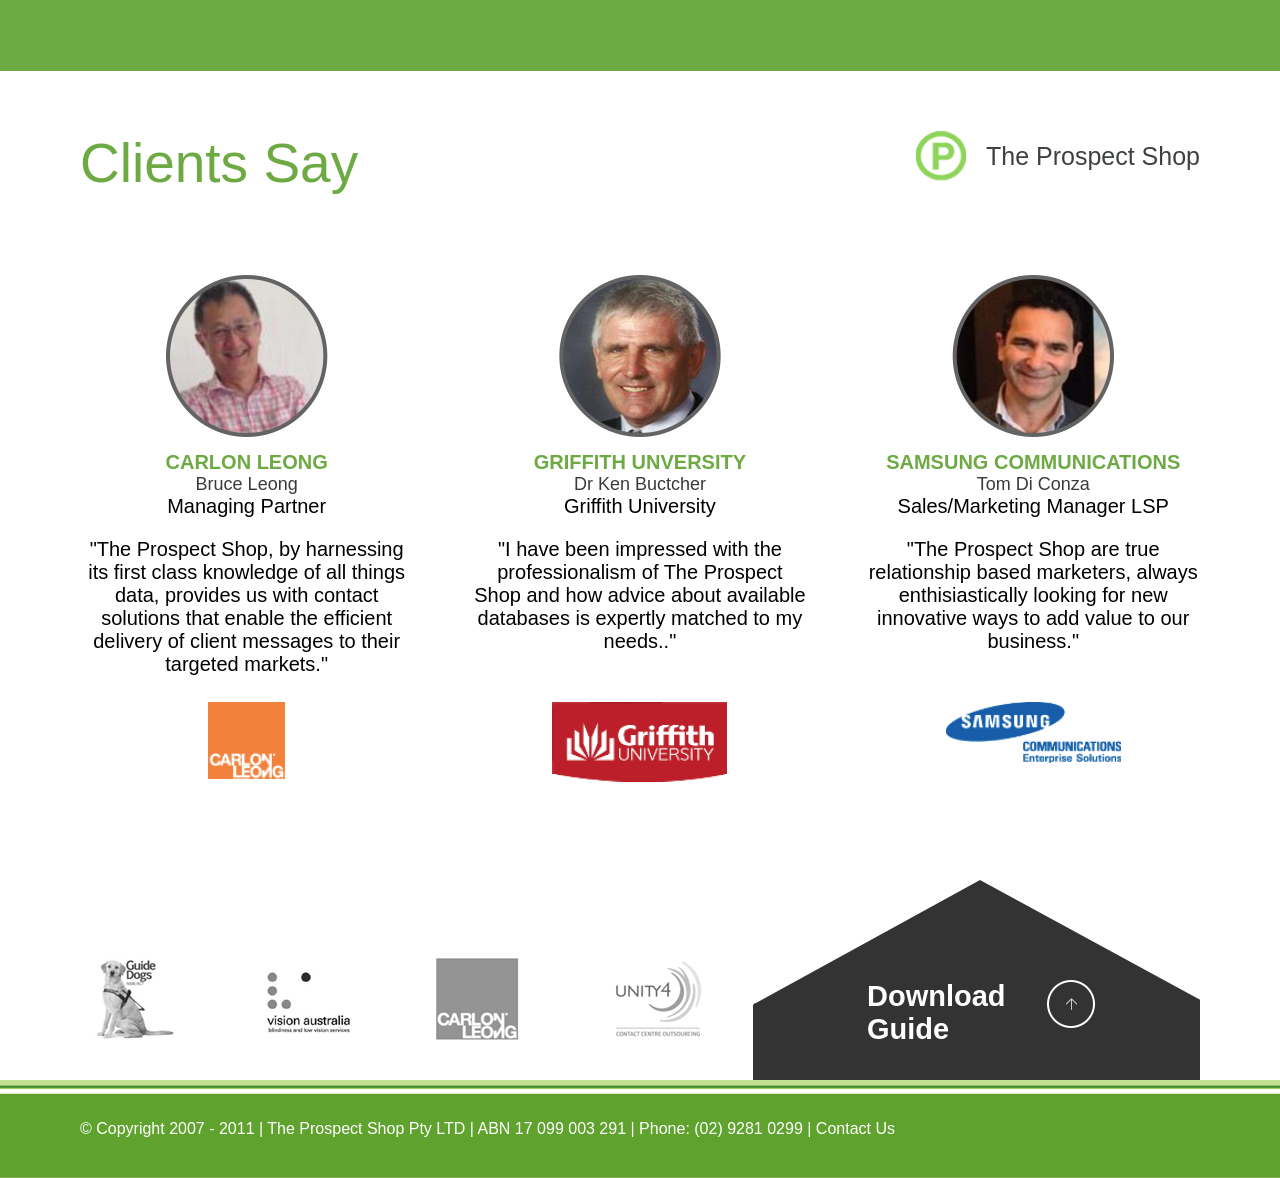
==== commit 571aae7a: "Desktop View Updated" ====
--- a/home.html
+++ b/home.html
@@ -32,7 +32,7 @@
    <div class="navbar">
   
 
-         <a href="tel:+02 9281 0299">call 02 9281 0299</a>
+         <a href="tel:+02 9281 0299">call <b> 02 9281 0299</b></a>
      
 
       <div class="sub-nav clearfix">
@@ -63,7 +63,7 @@
          <h5>An Introductory Guide to Online Lead Generation</h5>
       </div>
     </div>
-    
+
     <div class="last-info">
       Australia & New Zealand leading source of Direct Marketing Lists.
    </div>
--- a/style.css
+++ b/style.css
@@ -50,7 +50,7 @@
 
 .post-header  .container .prospect{
     float: left;
-    padding: 20px;
+    padding: 30px;
 }
 
 
@@ -116,16 +116,19 @@
     background-repeat: no-repeat;
     height: 880px;
     background-size:cover;
-    position:relative;
-
+   
+
+}
+
+.form-about .container{
+    position: relative;
 }
 
 .form-about .container .title-section{
 
     float: left;
     padding: 40px;
-    width: 60%;
-
+    width: 60%
 }
 
 
@@ -143,7 +146,7 @@
     text-align: left;
     position: absolute;
     bottom: 56px;
-    left: 130px;
+    left: 50px;
 }
 
 
@@ -159,7 +162,7 @@
 }
 
 .form-section .wrapper{
-    padding: 20px 75px;
+    padding: 20px 80px;
 }
 
 .form-section .wrapper .prospect{
@@ -193,12 +196,12 @@
     color: #ffffff;
     font-size: 17px;
     text-align: center;
-    margin-bottom: 10px;
+    padding: 10px 17px 15px 0px;
 }
 
 .form-section .wrapper form{
 
-    margin-bottom: 30px;
+    margin-bottom: 25px;
 }
 
 
@@ -247,10 +250,14 @@
     text-align: center;
 }
 
-
-
-
 /* form-about section ends here */
+
+
+.mobile-form{
+
+    display: none;
+}
+
 
     
 /* About Section Starts From Here */
@@ -263,6 +270,7 @@
 
     padding: 40px;
 }
+
     
 .about .about-inside .about-header{
     margin-bottom: 10px;
@@ -301,7 +309,10 @@
     
 /* About Card CSS Starts From Here */
     
-
+.about .wrapper{
+
+    margin:0px -20px  ;
+}
     
 .wrapper .card{
     
@@ -454,13 +465,14 @@
 
 .image-section .image-card{ 
     float: left;
-    margin: 50px 10px;
+    margin: 70px -24px;
+    width: 60%;
 }
 
 
 .image-section .image-card .image{
     float:left;
-    padding: 0px 20px;
+    padding: 0px 24px;
 }
 
 
@@ -469,7 +481,7 @@
     background-image: url(images/container_bg_alt.png);
     background-repeat: no-repeat;
     height: 200px;
-    width: 460px;
+    width: 40%;
     position: relative;
 }
 
@@ -618,6 +630,9 @@
     margin-left: 10px;
 }
 
+.post-header .prospect{
+    padding: 30px;
+}
 
 
 .post-header .prospect .prospect-image{
@@ -628,8 +643,8 @@
 
 .post-header .prospect .prospect-image img{
 
-      height:40px;
-      width: 40px;
+    height:40px;
+    width: 40px;
 
 }
 
@@ -652,7 +667,8 @@
     right: 285px;
  */
 }
-.post-header .number a{
+.post-header .navbar a{
+    display: none;
     text-decoration: none;
     color: #3b3a38;
     font-weight: bold;
@@ -686,24 +702,25 @@
 
 
 /* form-about section starts from here */
+
 .form-about{
 
     background-image: url('images/body_bg.jpg');
     background-repeat: no-repeat;
     height: 400px;
     background-size:cover;
-
+   
+
+}
+
+.form-about .container{
+    position: relative;
 }
 
 .form-about .container .title-section{
 
-   
-}
-
-.form-about .container .title-section .header{
-
-    width: 298px;
-    margin-bottom: 240px;
+    float: left;
+    padding: 40px;
 
 }
 
@@ -711,47 +728,54 @@
 .form-about .container .title-section .header h5{
 
     color: #3e423f;
-    font-size: 21px;  
+    font-size: 24px;
     text-align: left;
 }
 
-.form-about .container .title-section .last-info{
+.form-about .container .last-info{
 
     color: #3e423f;
     text-align: left;
-}
-
-
+    position: absolute;
+    top: 365px;
+    left: 48px;
+    font-size: 11px;
+}
 
 .form-section{
-
-    float: right;
+    display: none;
+}
+
+
+.mobile-form {
+
     background-image: url(images/container_bg.png);
     background-repeat: no-repeat;
     height: 880px;
     width: 467px;
     padding: 0px 50px;
-}
-
-.form-section .prospect{
+    margin-bottom: 30px;
+}
+
+.mobile-form .prospect{
 
     margin: 20px 40px;
 
 }
 
-.form-section .prospect .prospect-image {
+.mobile-form .prospect .prospect-image {
   float: left;
 }
 
 
-.form-section .prospect .prospect-image img {
+.mobile-form .prospect .prospect-image img {
     height: 50px;
     width: 50px;
     margin-right:5px;   
 }
 
 
-.form-section .prospect .prospect-header {
+.mobile-form .prospect .prospect-header {
     float: left;
     color: White;
     line-height: 50px;
@@ -760,19 +784,19 @@
 }
 
 
-.form-section .wrapper .info{
+.mobile-form .wrapper .info{
   
     color: #ffffff;
     font-size: 16px;
     text-align: center;
 }
 
-.form-section .wrapper form{
+.mobile-form .wrapper form{
     padding: 40px;
 }
 
 
-.form-section .wrapper form label{
+.mobile-form  .wrapper form label{
 
   color: #ffffff;
   font-weight: bold;
@@ -780,7 +804,7 @@
      
 }
 
-.form-section .wrapper form input{
+.mobile-form  .wrapper form input{
 
     width: 100%;
     padding: 15px 20px;
@@ -788,7 +812,7 @@
 }
 
 
-.form-section .wrapper .download{
+.mobile-form .wrapper .download{
 
   background-color: #3e423f;
   /* height: 80px; */
@@ -796,7 +820,7 @@
   margin: 0px 43px;
 }
 
-.form-section .wrapper .download .down-header{
+.mobile-form  .wrapper .download .down-header{
     float: left;
     color: #ffffff;
     padding: 20px;
@@ -804,13 +828,13 @@
     width: 200px;
 }
 
-.form-section .wrapper .download .image{
+.mobile-form .wrapper .download .image{
     float: left;
     padding: 25px;
 }
 
 
-.form-section .wrapper .privacy{
+.mobile-form  .wrapper .privacy{
     color: #ffffff;
     padding: 23px 78px;
     font-size: 16px;
@@ -836,13 +860,15 @@
     float: left;
     color: White;
     font-size: 30px;
+   
        
 }
     
 .about .about-inside .about-header .prospect{
     
     float: right;
-    margin-bottom: 10px;    
+    margin-bottom: 10px;  
+    padding:10px;  
 }
     
 .about .about-inside .about-header .prospect .prospect-image{
@@ -865,6 +891,7 @@
 
 .wrapper {
     width: 100%;
+    padding: 40px
 }
 
 .wrapper .card {
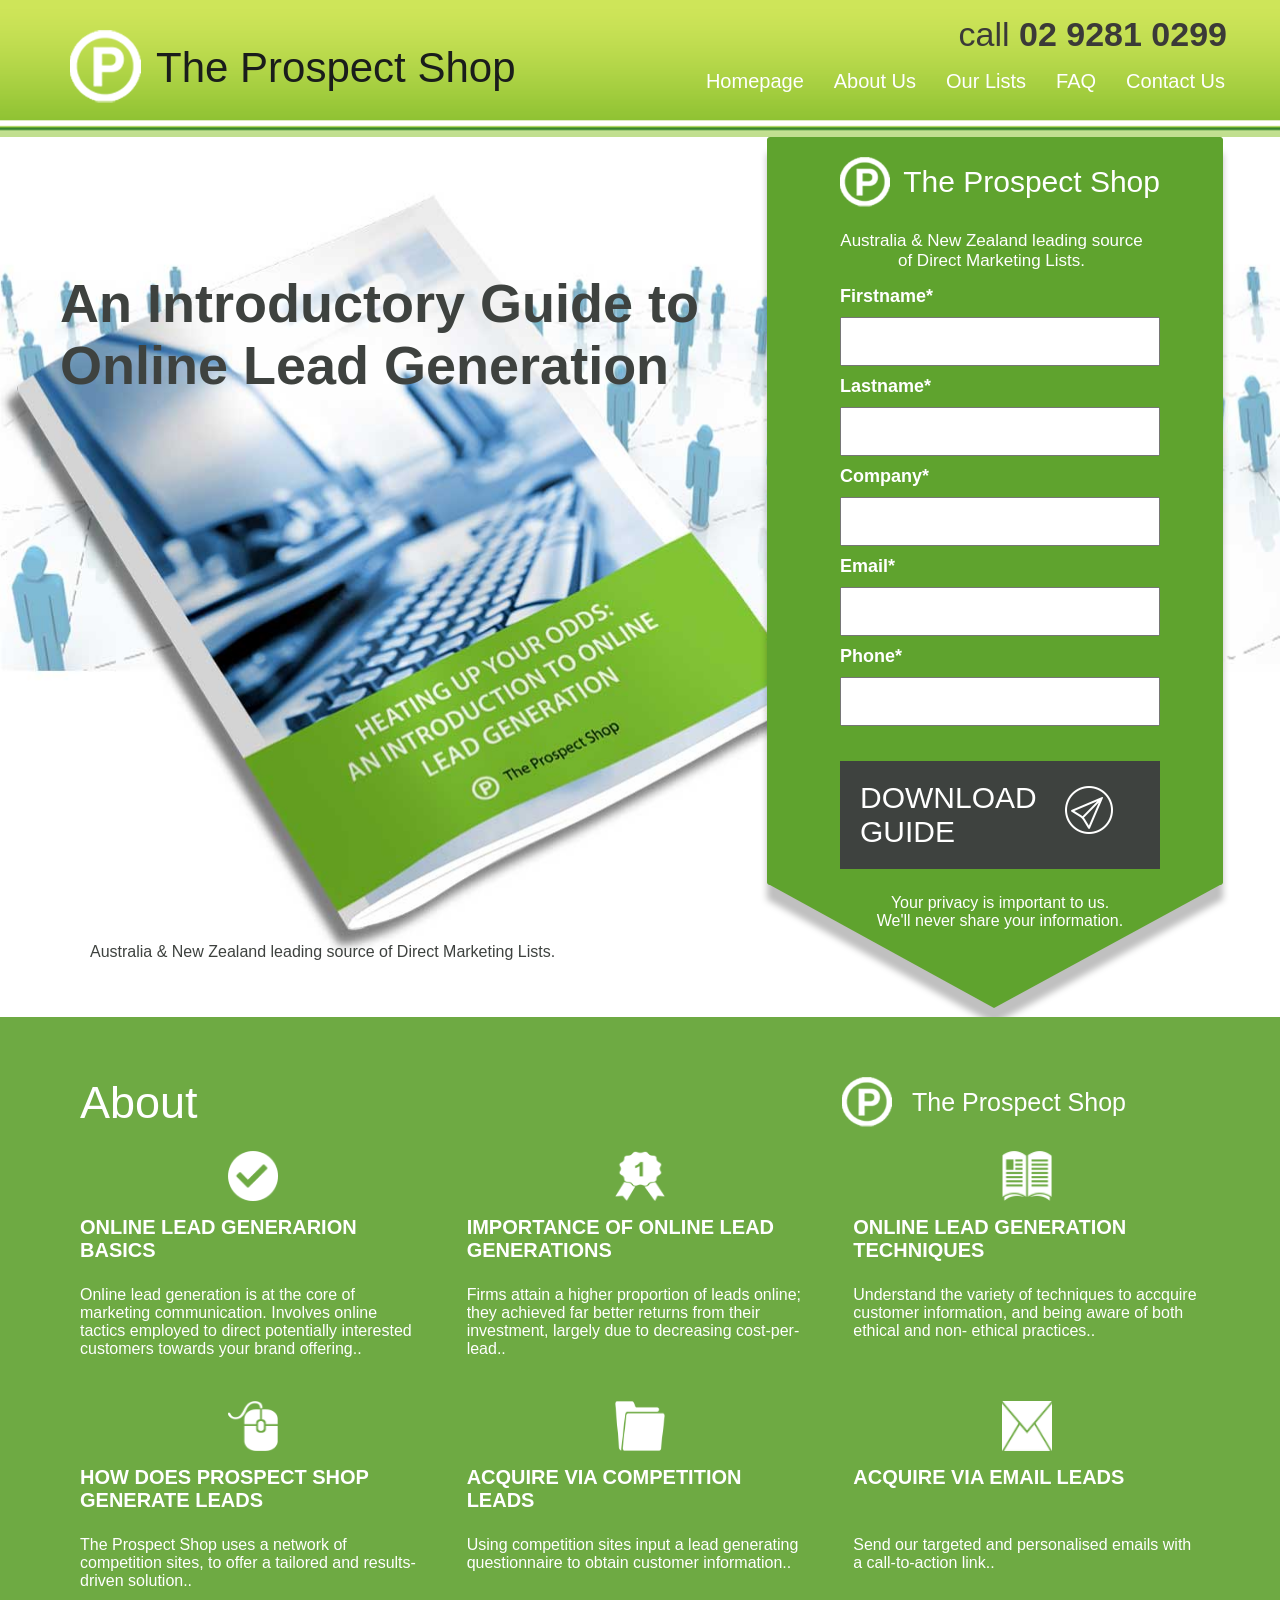
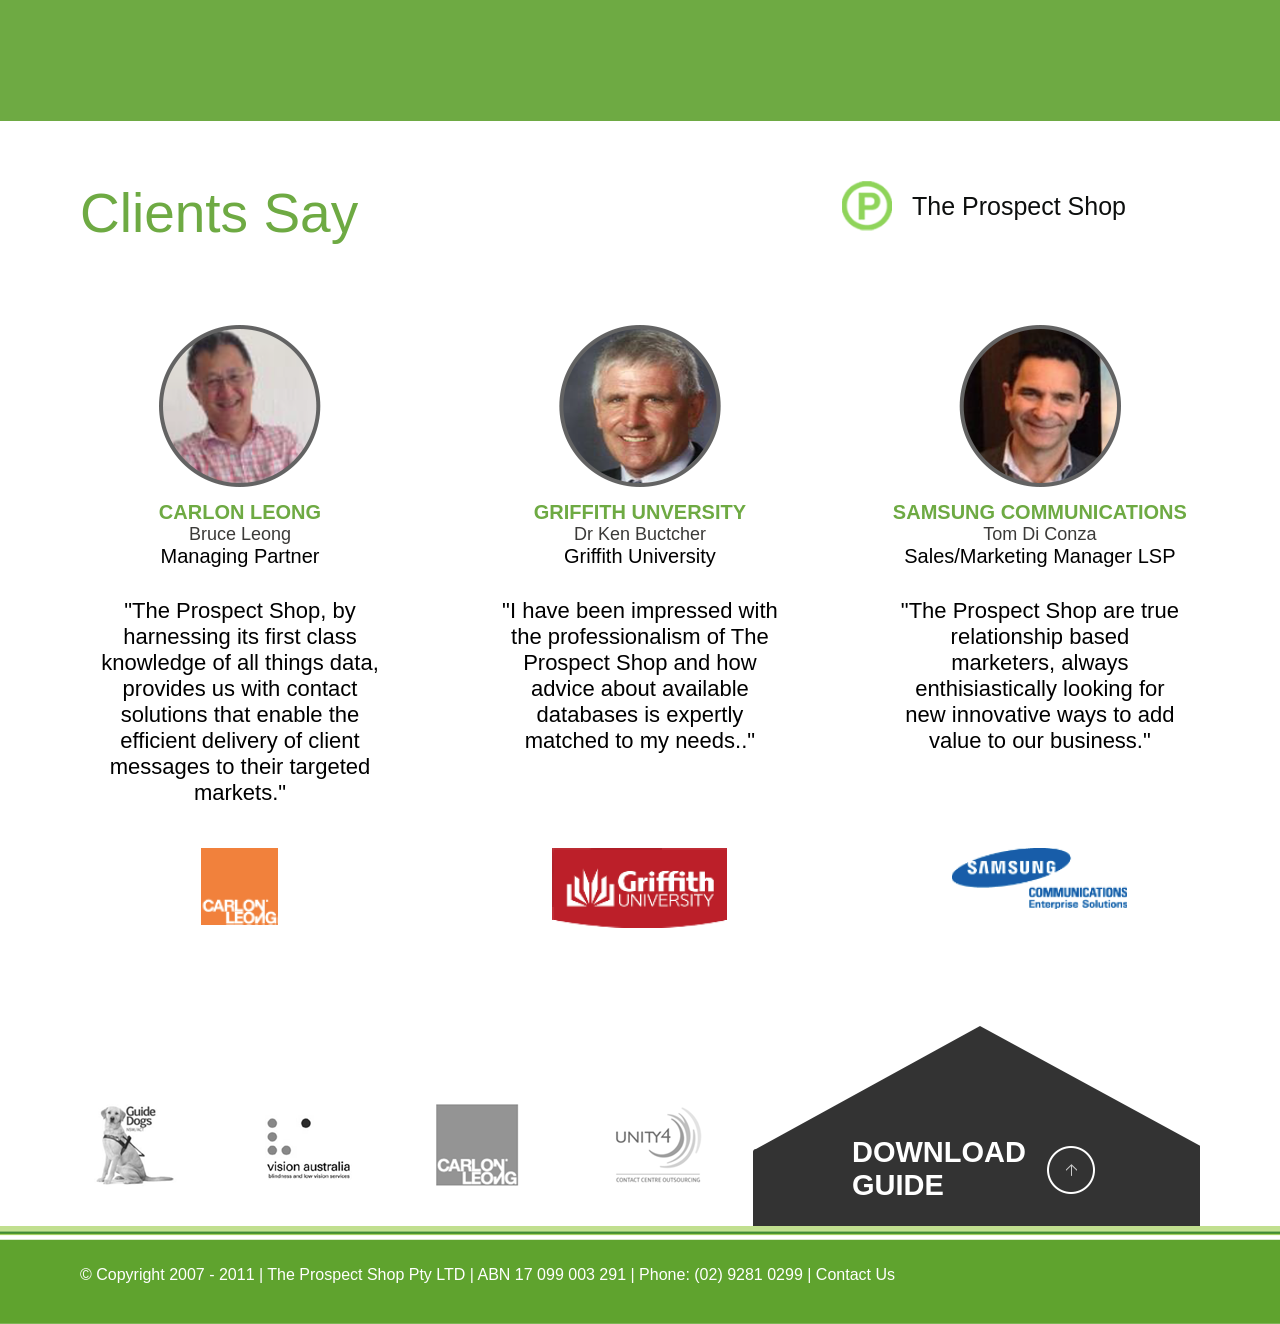
==== commit 93e3d7fd: "Minor Update was made" ====
--- a/home.html
+++ b/home.html
@@ -13,65 +13,46 @@
 <div class="post-header">
    <div class="container clearfix">
       <a href="http://127.0.0.1:5500/home.html">
-      <div class="prospect clearfix ">
-         <div class="prospect-image">
-         <img src="images/logo_p.png" alt="logo_p">
-         </div>
-   
-         <div class="prospect-header">
-            The Prospect Shop
+         <div class="prospect clearfix ">
+            <div class="prospect-image">
+            <img src="images/logo_p.png" alt="logo_p">
+            </div>
+            <div class="prospect-header">
+               The Prospect Shop
+            </div>
          </div>
       </a>
-         
-         <div class="side-image">
-           <img src="images/menu_icon.png" alt="menu_icon">
-         </div>
-   </div>
- 
-
-   <div class="navbar">
-  
-
-         <a href="tel:+02 9281 0299">call <b> 02 9281 0299</b></a>
-     
-
-      <div class="sub-nav clearfix">
-        <ul class="nav-items">
-           <li><a href="">Homepage</a></li>
-           <li><a href="">About Us</a></li>
-           <li><a href="">Our Lists</a></li>
-           <li><a href="">FAQ</a></li>
-           <li><a href="">Contact Us</a></li>
-        </ul>
+      <div class="navbar">
+         <a class="number" href="tel:+02 9281 0299">call <b> 02 9281 0299</b></a>
+         <div class="sub-nav clearfix">
+            <ul class="nav-items">
+               <li><a href="">Homepage</a></li>
+               <li><a href="">About Us</a></li>
+               <li><a href="">Our Lists</a></li>
+               <li><a href="">FAQ</a></li>
+               <li><a href="">Contact Us</a></li>
+            </ul>
+         </div> 
+      </div>  
+      <div class="side-image">
+         <img src="images/menu_icon.png" alt="menu_icon">
       </div> 
-      
-   </div>
-
    </div>
    <!-- container ends here -->
-
 </div>
 <!-- header ends here -->
 
-
 <div class="form-about">
-
    <div class="container clearfix">
-
     <div class="title-section">
       <div class="header">
          <h5>An Introductory Guide to Online Lead Generation</h5>
       </div>
     </div>
-
     <div class="last-info">
       Australia & New Zealand leading source of Direct Marketing Lists.
    </div>
-
-  
-
-   <div class="form-section">
-    
+   <div class="form-section">  
       <div class="wrapper"> 
       <div class="prospect clearfix">
          <div class="prospect-image">
@@ -80,82 +61,97 @@
          <div class="prospect-header">
             The Prospect Shop
          </div>
-   </div>         
-      
+   </div>             
          <div class="info">
             Australia & New Zealand leading source of Direct Marketing Lists.
          </div>     
          <form action="">
                <label for="fname">Firstname*</label>
                <input type="text" id="fname" name="fname">
-
                <label for="lname">Lastname*</label>
                <input type="text" id="lname" name="lname">
-
                <label for="company">Company*</label>
                <input type="text" id="company" name="company">
-
                <label for="email">Email*</label>
                <input type="email" id="email" name="email">
-
                <label for="phone">Phone*</label>
                <input type="tel" id="phone" name="phone">              
             </form>
-  
             <div class="download clearfix">     
                <div class="down-header">                    
                   Download Guide              
                </div>
-
                <div class="image">    
                   <img src="images/download_guide_logo.png" alt="download_guide_logo">     
                </div>              
             </div>
-
             <div class="privacy">
                Your privacy is important to us.
                <br>
                We'll never share your information.
             </div>
-
       </div>
       <!-- wrap ends here -->
-
- 
-
    </div>
    <!-- form-section ends here -->
- 
-
-
 </div>
 <!-- container ends here -->
-
-
 </div>
 <!-- form-about section ends here -->
-
-
-
-
-
-
-
+<div class="mobile-form">
+   <div class="wrapper"> 
+      <div class="prospect clearfix">
+         <div class="prospect-image">
+         <img src="images/logo_p.png" alt="logo_p">
+         </div>      
+         <div class="prospect-header">
+            The Prospect Shop
+         </div>
+   </div>            
+         <div class="info">
+            Australia & New Zealand leading source of Direct Marketing Lists.
+         </div>     
+         <form action="">
+               <label for="fname">Firstname*</label>
+               <input type="text" id="fname" name="fname">
+               <label for="lname">Lastname*</label>
+               <input type="text" id="lname" name="lname">
+               <label for="company">Company*</label>
+               <input type="text" id="company" name="company">
+               <label for="email">Email*</label>
+               <input type="email" id="email" name="email">
+               <label for="phone">Phone*</label>
+               <input type="tel" id="phone" name="phone">              
+            </form>
+            <div class="download clearfix">     
+               <div class="down-header">                    
+                  Download Guide              
+               </div>
+               <div class="image">    
+                  <img src="images/download_guide_logo.png" alt="download_guide_logo">     
+               </div>              
+            </div>
+            <div class="privacy">
+               Your privacy is important to us.
+               <br>
+               We'll never share your information.
+            </div>
+      </div>
+      <!-- wrap ends here -->
+</div>
+<!-- mobile form ends here -->
 <!-- About Section Starts From Here -->
 <div class="about">
-
     <div class="about-inside container ">
        <div class="about-header clearfix ">
             <div class="header">
                 About
             </div>
             <!-- header ends here -->
-
             <div class="prospect clearfix">
                 <div class="prospect-image">
                 <img src="images/logo_p.png" alt="logo_p">
                 </div>
-
                 <div class="prospect-header">
                     The Prospect Shop
                 </div>
@@ -163,17 +159,12 @@
             <!-- Prospect Ends here -->
         </div>
         <!-- about-header ends here -->
-
-    <div class="wrapper clearfix">
-       
-        <div class="card">
-             
+    <div class="wrapper clearfix">   
+        <div class="card">         
             <img src="images/about_1.png" alt="about-1">
-
              <div class="header">
                 ONLINE LEAD GENERARION BASICS         
              </div>
-
              <div class="content">
                 Online lead generation is at
                 the core of marketing communication.
@@ -181,116 +172,84 @@
                 direct potentially interested customers
                 towards your brand offering..
              </div>
-
-        </div>
-
-        <div class="card">
-             
+        </div>
+        <div class="card">          
             <img src="images/about_2.png" alt="about-2">
-
              <div class="header">
                 IMPORTANCE OF ONLINE LEAD GENERATIONS         
              </div>
-
              <div class="content">
                 Firms attain a higher proportion of
                 leads online; they achieved far better
                 returns from their investment, largely
                 due to decreasing cost-per-lead..
              </div>
-
-        </div>
-
-        <div class="card">
-             
+        </div>
+        <div class="card">            
             <img src="images/about_3.png" alt="about-3">
-
              <div class="header">
                 ONLINE LEAD GENERATION TECHNIQUES      
              </div>
-
              <div class="content">
                 Understand the variety of techniques
                 to accquire customer information, and
                 being aware of both ethical and non-
                 ethical practices..
              </div>
-
-        </div>
-
-        <div class="card">
-             
+        </div>
+        <div class="card">          
             <img src="images/about_4.png" alt="about-4">
-
              <div class="header">
                 HOW DOES PROSPECT SHOP
                 GENERATE LEADS    
              </div>
-
              <div class="content">
                 The Prospect Shop uses a network
                 of competition sites, to offer a
                 tailored and results-driven
                 solution.. 
             </div>
-
-        </div>
-
-        <div class="card">
-             
+        </div>
+        <div class="card">          
             <img src="images/about_5.png" alt="about-5">
-
              <div class="header">
                 ACQUIRE VIA COMPETITION LEADS      
              </div>
-
              <div class="content">
                 Using competition sites input a
                 lead generating questionnaire to
                 obtain customer information..
              </div>
-
-        </div>
-
-        <div class="card">
-             
+        </div>
+        <div class="card">           
             <img src="images/about_6.png" alt="about-6">
-
              <div class="header">
                 ACQUIRE VIA EMAIL LEADS     
              </div>
-
              <div class="content">
                 Send our targeted and personalised 
                 emails with a call-to-action link..
              </div>
-
-        </div>
-            
+        </div>           
     </div>
       <!-- wrapper ends here -->
  </div>
     <!-- about inside ends here -->
 </div>
 <!-- about-section div ends here -->
-
 <!-- About Section Ends Here -->
 
 <!-- Client-Say Section Starts From Here -->
-
 <div class="client container clearfix">
-
    <div class="client-header clearfix ">
       <div class="header">
           Clients Say
       </div>
       <!-- header ends here -->
-
       <div class="prospect clearfix">
           <div class="prospect-image">
           <img src="images/logo_p_alt.png" alt="logo_p_alt">
           </div>
-
           <div class="prospect-header">
               The Prospect Shop
           </div>
@@ -298,25 +257,19 @@
       <!-- Prospect Ends here -->
   </div>
   <!-- Client-header ends here -->
-
-   <div class="client-card contaiener clearfix">  
-      
+   <div class="client-card contaiener clearfix">       
      <div class="card">
-      <img src="images/cliient_image_1.png" alt="cliient_image_1">
-      
+      <img src="images/cliient_image_1.png" alt="cliient_image_1">    
         <div class="place_name">          
          CARLON LEONG
         </div>
-
         <div class="name">   
          Bruce Leong
-        </div>
-    
+        </div>   
         <div class="post">   
          Managing Partner
         </div>
         <!-- header ends here -->
-
        <div class="content">
          "The Prospect Shop, by harnessing its
          first class knowledge of all things data,
@@ -327,28 +280,21 @@
        <!-- content ends here -->
       <div class="image">
         <img src="images/cliient_logo_1.png" alt="cliient_logo_1" class="end_logo">
-      </div> 
-    
-   </div>
-
-
-    <div class="card">
-   
-      <img src="images/cliient_image_2.png" alt="cliient_image_2">
-      
+      </div>  
+   </div>
+
+    <div class="card"> 
+      <img src="images/cliient_image_2.png" alt="cliient_image_2">    
         <div class="place_name">          
          GRIFFITH UNVERSITY
         </div>
-
         <div class="name">   
          Dr Ken Buctcher
-        </div>
-    
+        </div>   
         <div class="post">   
          Griffith University
         </div>
         <!-- header ends here -->
-
        <div class="content">
          "I have been impressed with
          the professionalism of The
@@ -357,31 +303,22 @@
          expertly matched to my needs.."
        </div>
        <!-- content ends here -->
-
       <div class="image">
        <img src="images/cliient_logo_2.png" alt="cliient_logo_2" class="end_logo">
       </div>
-
-    </div>
-
-    
+    </div>  
     <div class="card">
-   
-      <img src="images/cliient_image_3.png" alt="cliient_image_3">
-      
+      <img src="images/cliient_image_3.png" alt="cliient_image_3">  
         <div class="place_name">          
          SAMSUNG COMMUNICATIONS
         </div>
-
         <div class="name">   
          Tom Di Conza
         </div>
-    
         <div class="post">   
          Sales/Marketing Manager LSP
         </div>
         <!-- header ends here -->
-
        <div class="content">
          "The Prospect Shop are true
          relationship based marketers, always
@@ -389,90 +326,54 @@
          new innovative ways to add
          value to our business."
        </div>
-       <!-- content ends here -->
-       
+       <!-- content ends here -->       
        <div class="image">
          <img src="images/cliient_logo_3.png" alt="cliient_logo_3" class="end_logo">
-      </div>
-   
-   </div>
-
-
+      </div>  
+   </div>
    </div>
    <!-- client-card ends here -->
-
-
 </div>
 <!-- Client-Say Section Ends Here -->
  
-
-
-
 <!-- image section starts from here -->
 <div class="image-section container clearfix">
-
-  <div class="image-card clearfix">
-     
+  <div class="image-card clearfix">    
    <div class="image">
      <img src="images/grey_logo_1.png" alt="grey_logo_1">
    </div>
-
-
    <div class="image">
       <img src="images/grey_logo_2.png" alt="grey_logo_2">
     </div>
-
-
     <div class="image">
       <img src="images/grey_logo_3.png" alt="grey_logo_3">
     </div>
-
-
     <div class="image">
       <img src="images/grey_logo_4.png" alt="grey_logo_4">
     </div>
-
   </div>
   <!-- image card ends here -->
-
    <div class="grey-image">
-
-      <div class="grey-inside clearfix ">
-                
+      <div class="grey-inside clearfix ">               
          <div class="header">
-
-            Download Guide
-          
+            Download Guide         
+         </div>        
+         <div class="image">
+            <img src="images/download_guide_logo_alt.png" alt="download_guide_logo_alt">
          </div>
-         
-         <div class="image">
-
-            <img src="images/download_guide_logo_alt.png" alt="download_guide_logo_alt">
-
-         </div>
-         
-
-      </div>
-     
+      </div>   
    </div>
    <!-- grey-image ends here -->
-
 </div>
 <!-- image-section div ends here -->
-
 <!-- image section ends here -->
-
 
 <!-- footer section starts from  here -->
 <div class="footer">
    <div class="address container">
       &copy; Copyright 2007 - 2011 | The Prospect Shop Pty LTD | ABN 17 099 003 291 | Phone: (02) 9281 0299 | Contact Us
     </div>
-   
 </div>
 <!-- footer section ends here -->
-
-
-  
 </body>
 </html>
--- a/style.css
+++ b/style.css
@@ -1,32 +1,24 @@
-/* CSS For Wide Screen CSS Code Starts from Here
- Which minimum screen size 1200px */
-@media (min-width:1200px) {
+/* CSS For Wide Screen CSS Code Starts from Here */
 
 /* Default CSS Starts From Here */
-    
 *{
     box-sizing: border-box;
-}
-             
+}             
 body {
     font-family: Helvetica;
     background-color: white;
     margin: 0;
-}
-          
+}          
 .clearfix::after {
     content: "";
     clear: both;
     display: table;
 }
-          
 .container {
     width:1200px ;
     margin:0 auto;
 }
-        
 /* Default CSS Ends Here */
-
 
 /* header starts from here */
 .post-header{
@@ -35,69 +27,45 @@
     background-size: contain;
     position: relative;
 }
-
-
 .post-header .container .prospect .prospect-header{
     float: left;
-    color: #3e423f;
-    font-weight: bold;
-    line-height: 65px;
-    font-size: 35px;
+    color: #1a1d1b;
+    line-height: 76px;
+    font-size: 42px;
     margin-left: 15px; 
 }
-
-
-
 .post-header  .container .prospect{
     float: left;
     padding: 30px;
 }
-
-
 .post-header  .container .prospect .navbar{
     float: left;
-    padding:20px
-    
-}
-
+    padding:20px  
+}
 .post-header  .container .prospect .prospect-image{
-
-    float: left;
-}
-
-
-.post-header  .container .prospect .side-image{
+    float: left;
+}
+.post-header .side-image{
     display: none;
-}
-
+    float: right;
+}
 .post-header .container .navbar{
-
-    float: right;
-
-}
-
+    float: right;
+}
 .post-header .container .navbar{
-
    text-align: right;
    padding: 15px 0px 25px;
-
-}
-
+}
 .post-header .container .navbar a{
     text-decoration: none;
     color: #3b3a38;
     font-size: 34px;
-    padding: 0px 10px;
-  
-}
-
-
+    padding: 0px 13px; 
+}
 .post-header .sub-nav .nav-items li {  
     list-style-type: none;
     float: left;
 }
-
-
 .post-header .sub-nav .nav-items li a {
     display: block;
     color: white;
@@ -105,232 +73,158 @@
     text-decoration: none;
     font-size: 20px;
 }
-
 /* header ends here */
-
 
 /* form-about section starts from here */
 .form-about{
-
     background-image: url('images/body_bg.jpg');
     background-repeat: no-repeat;
     height: 880px;
-    background-size:cover;
-   
-
-}
-
+    background-size:100% 100%;
+}
 .form-about .container{
     position: relative;
 }
-
 .form-about .container .title-section{
-
-    float: left;
-    padding: 40px;
+    float: left;
+    padding: 45px 20px;
     width: 60%
 }
-
-
 .form-about .container .title-section .header h5{
-
     color: #3e423f;
-    font-size: 25px;
-    font-size: 45px;
+    font-size: 54px;
     text-align: left;
 }
-
 .form-about .container .last-info{
-
     color: #3e423f;
     text-align: left;
     position: absolute;
     bottom: 56px;
     left: 50px;
 }
-
-
-
 .form-section{
-
     float: right;
     background-image: url(images/container_bg.png);
     background-repeat: no-repeat;
     height: 880px;
-    width: 40%;
-  
-}
-
+    width: 40%; 
+}
 .form-section .wrapper{
     padding: 20px 80px;
 }
-
 .form-section .wrapper .prospect{
    margin-bottom: 10px;
 }
-
-
 .form-section .wrapper .prospect .prospect-image {
   float: left;
 }
-
-
 .form-section .wrapper .prospect .prospect-image img {
     height: 50px;
     width: 50px;
-
-}
-
-
-.form-section .wrapper .prospect .prospect-header {
-   
+}
+.form-section .wrapper .prospect .prospect-header {   
     float: right;
     color: White;
     line-height: 50px;
     font-size: 30px;
 }
-
-
 .form-section .wrapper .info{
-  
     color: #ffffff;
     font-size: 17px;
     text-align: center;
     padding: 10px 17px 15px 0px;
 }
-
 .form-section .wrapper form{
-
     margin-bottom: 25px;
 }
-
-
-
 .form-section .wrapper form label{
-
   color: #ffffff;
   font-weight: bold;
-  font-size: 18px; 
-     
-}
-
+  font-size: 18px;     
+}
 .form-section .wrapper form input{
-
     width: 100%;
     padding: 15px 20px;
     margin: 10px 0;
 }
-
-
 .form-section .wrapper .download{
-
   background-color: #3e423f;
   margin-bottom: 25px;
-  
-
-}
-
+}
 .form-section .wrapper .download .down-header{
     float: left;
     color: #ffffff;
     padding: 20px;
     font-size: 30px;
     width: 200px;
-}
-
+    text-transform: uppercase;
+}
 .form-section .wrapper .download .image{
     float: left;
     padding: 25px;
 }
-
-
 .form-section .wrapper .privacy{
     color: #ffffff;
     font-size: 16px;
     text-align: center;
 }
-
 /* form-about section ends here */
-
-
 .mobile-form{
-
     display: none;
 }
-
-
-    
 /* About Section Starts From Here */
 .about{
     background-color:#6eaa43;
     margin-bottom: 20px;
-}
-
+    padding: 20px 40px 30px;
+}
 .about .about-inside {
-
-    padding: 40px;
-}
-
-    
+    padding:40px;
+}    
 .about .about-inside .about-header{
     margin-bottom: 10px;
-} 
-    
+}    
 .about .about-inside .about-header .header{
     float: left;
     color: White;
     font-size: 45px; 
-}
-    
+}   
 .about .about-inside .about-header .prospect{
     float: right;
-    margin-bottom: 10px;    
-}
-    
+    margin-bottom: 10px;
+    padding: 0px 74px;
+}  
 .about .about-inside .about-header .prospect .prospect-image{
     float: left; 
-}
-    
+}   
 .about .about-inside .about-header .prospect .prospect-image img {
     height: 50px;
     width: 50px;
     margin-right:5px;   
-}
-    
-    
+}    
 .about .about-inside .about-header .prospect .prospect-header {
     float: right;
     color: White;
     line-height: 50px;
     font-size: 25px;
     margin-left: 15px
-}
-    
-    
-/* About Card CSS Starts From Here */
-    
+}   
+/* About Card CSS Starts From Here */   
 .about .wrapper{
-
     margin:0px -20px  ;
-}
-    
-.wrapper .card{
-    
+}    
+.wrapper .card{  
     float: left;
     width: 33.33%;
     padding: 0px 20px;
-    height: 250px;
-       
-}
-    
-.wrapper .card img{
-    
+    height: 250px;      
+}  
+.wrapper .card img{ 
     display: block;
     margin: 0px auto; 
     height: 50px;
     width: 50px;  
-}
-    
+}    
 .wrapper .card .header{
     color: white;
     font-weight: bold;
@@ -338,144 +232,98 @@
     margin-bottom: 20px;
     margin-top: 15px;
     text-transform: uppercase;
-
-}
-      
-.wrapper .card .content{
-    
+    min-height: 50px;
+}     
+.wrapper .card .content{   
     color: white;
-    font-size: 16x;
-      
-}
-    
+    font-size: 16x;     
+}  
 /* About Card CSS Ends Here */
-    
-    
-    
+
 /* Client Section CSS Starts From Here */
 .client{
     padding: 40px;
 }
-.client  .client-header{
-    
+.client  .client-header{  
     margin-bottom: 80px;
-} 
-    
+}    
 .client .client-header .header{
-
     float: left;
     color: #6eaa43;;
     font-size: 55px;
-}
-    
+}    
 .client .client-header .prospect{
-
-    float: right;
-    margin-bottom: 10px;    
-}
-    
+    float: right;
+    margin-bottom: 10px;   
+    padding:0px 74px; 
+}    
 .client .client-header .prospect .prospect-image{
-
     float: left; 
-}
-    
+}  
 .client .client-header .prospect .prospect-image img{
-
     height: 50px;
     width: 50px;
     margin-right:5px;   
-}
-    
-    
-.client .client-header .prospect .prospect-header {
-    
-    float: left;
-    color: #3e423f;
+}   
+.client .client-header .prospect .prospect-header {   
+    float: left;
+    color: #0d0f0e;
     line-height: 50px;
     font-size: 25px;
     margin-left: 15px;
-}
-    
-    
-.client-card{
-    
-    margin:0px -30px;
-}
-    
-    
-.client-card .card{
-    
+}   
+.client-card{   
+    margin:0px -40px;
+}    
+.client-card .card{  
     float: left;
     width: 33.33%;
     text-align: center;
-    padding: 0px 30px;
-
-}
-        
+    padding: 0px 40px;
+}        
 .client-card .card img{
-
     margin-bottom:10px;
-
-}
-    
-
+}
 .client-card .card .place_name{
     color: #6eaa43;
     font-weight: bold;
     font-size: 20px;
     text-transform: uppercase;
-}
-    
-    
+}    
 .client-card .card .name{
     color:#3b3a38;
     font-size: 18px;
-}
-    
-.client-card .card .post{
-    
-    font-size: 20px;
-    margin-bottom: 20px;
-    
-}
-    
-    
-.client-card .card .content{
-        
-    font-size: 20px;
-    margin-bottom: 14px;
-    height: 150px;
-}
-
-
+}   
+.client-card .card .post{   
+    font-size: 20px;
+    margin-bottom: 20px;   
+}   
+.client-card .card .content{       
+    font-size: 22px;
+    margin-bottom: 30px;
+    min-height: 230px;
+    padding: 10px 16px;
+}
 .client-card .card .end_logo{
     width: auto;
     height: auto;
 }
-    /* Client Section CSS Ends Here */
-    
+/* Client Section CSS Ends Here */
 
 /* Image Section CSS starts from here */
-
 .image-section{
-
     height: 240px;
     padding: 40px;
 }
-
 .image-section .image-card{ 
     float: left;
     margin: 70px -24px;
     width: 60%;
 }
-
-
 .image-section .image-card .image{
     float:left;
     padding: 0px 24px;
 }
-
-
 .image-section .grey-image{
     float: right;
     background-image: url(images/container_bg_alt.png);
@@ -484,622 +332,331 @@
     width: 40%;
     position: relative;
 }
-
 .image-section .grey-image .grey-inside{
- 
     position: absolute;
-    top: 100px;
-    left: 115px;
-}
-
-
+    top: 110px;
+    left: 100px;
+}
 .image-section .grey-image .grey-inside .header{
     float: left;
     color:#ffffff;
     font-weight: bold;
     font-size: 29px;
     width: 180px;
-}
-
-
+    text-transform: uppercase;
+}
 .image-section .grey-image .grey-inside .image{
-
-    float: right;
-}
-
+    float: right;
+    padding: 10px 15px;
+}
 /* Image Section CSS ends here */
 
 /* Footer Section Starts From Here */
-
 .footer{
-
  background-image: url('images/footer.png');
  background-repeat: repeat;
  background-size: contain;
-
-
-}
-
+}
 .footer .address{
    color: #ffffff;
    padding: 40px;
    text-align:left;
    font-size: 16px;
 }
-
-
-
-
 /* Footer Section Ends Here */
 
-
-}  
-
-    /* Wide Screen Ends Here */
+/* Wide Screen Ends Here */
     
-    
-
-
-
-
-
-
-
-
-
-
-
-
-
-
-
-
-
-
-
-
-
-
-
-
-
-
-
-    
-    
- /* Mobile Screen set for some specific models of mobile
-      
+
+ /* Mobile Screen set for some specific models of mobile    
     Iphone SE
     Iphone XR
     Iphone 12 pro
     Iphone 14 pro Max
-    Pixel 7
-      
+    Pixel 7     
 */
-     
-      
+          
 /* Mobile Screen CSS Starts From Here */
-@media (min-width: 320px) and (max-width:430px) {
-    
-
-/* Default CSS Starts From Here */
-    
-* {
-    box-sizing: border-box;
-}
-             
-body {
-   
-    font-family: Helvetica;
-    background-color: white;
-    margin: 0;
-
-}
-          
-.clearfix::after {
-   
-    content: "";
-    clear: both;
-    display: table;
-
-}
-          
+@media screen and (min-width: 320px) and (max-width:430px) {
+/* Default CSS Starts From Here */          
 .container {
     width:100%;
     margin:0 auto;
-
-}
-        
+}       
 /* Default CSS Ends Here */
 
-
 /* header starts from here */
-.post-header{
-    background-image: url('images/header_bg.png');
-    background-repeat: repeat;
-    background-size: contain;
-    position: relative;
-}
-
-.post-header .prospect .prospect-header{
-    float: left;
-    color: #3e423f;
-    font-weight: bold;
+.post-header .container .prospect .prospect-header{
     line-height: 46px;
     font-size: 20px;
     margin-left: 10px;
 }
-
-.post-header .prospect{
+.post-header .container .prospect{
     padding: 30px;
 }
-
-
-.post-header .prospect .prospect-image{
-
-    float: left;
-}
-
-
-.post-header .prospect .prospect-image img{
-
+.post-header .container .prospect .prospect-image{
+    float: left;
+}
+.post-header .container .prospect .prospect-image img{
     height:40px;
     width: 40px;
-
-}
-
-.post-header .prospect .side-image{
-    float: right;
-}
-
-.post-header .prospect .side-image img{
+}
+.post-header .container .side-image{
+    display: block;
+    padding: 30px 20px;
+}
+.post-header .container .side-image img{
     height:40px;
     width: 40px;
 }
-
-
 .post-header .number{
     display: none;
-    /* float: left;
-    width: 200px;
-    position: absolute;
-    top: 42px;
-    right: 285px;
- */
-}
-.post-header .navbar a{
-    display: none;
-    text-decoration: none;
-    color: #3b3a38;
-    font-weight: bold;
-    font-size: 24px;
-}
-
+}
 .post-header .sub-nav {
     display:none;
-    /* float: right;
-    width: 669px;
-    margin-top: -88px; */
-}
-
-
-.post-header .sub-nav .nav-items li {  
-    display:none;
-}
-
-
-.post-header .sub-nav .nav-items li a {
-    display: none;
-    float: left;
-    color: white;
-    text-align: center;
-    padding: 14px 16px;
-    text-decoration: none;
-}
-
-
+}
 /* header ends here */
-
-
 /* form-about section starts from here */
-
 .form-about{
-
-    background-image: url('images/body_bg.jpg');
-    background-repeat: no-repeat;
     height: 400px;
     background-size:cover;
-   
-
-}
-
-.form-about .container{
-    position: relative;
-}
-
+}
 .form-about .container .title-section{
-
-    float: left;
+    float: none;
+    width: 100%;
     padding: 40px;
-
-}
-
-
+}
 .form-about .container .title-section .header h5{
-
     color: #3e423f;
     font-size: 24px;
     text-align: left;
 }
-
 .form-about .container .last-info{
-
-    color: #3e423f;
-    text-align: left;
-    position: absolute;
     top: 365px;
-    left: 48px;
+    left: 45px;
     font-size: 11px;
 }
-
+/* form-about section ends here */
 .form-section{
     display: none;
 }
-
-
-.mobile-form {
-
+.mobile-form{
+    display: block;
     background-image: url(images/container_bg.png);
     background-repeat: no-repeat;
-    height: 880px;
-    width: 467px;
-    padding: 0px 50px;
-    margin-bottom: 30px;
-}
-
-.mobile-form .prospect{
-
-    margin: 20px 40px;
-
-}
-
-.mobile-form .prospect .prospect-image {
+    height: 710px;
+    background-size: 103% 100%;
+    margin-left: -6px; 
+}
+.mobile-form .wrapper{
+    padding: 20px 65px;
+}
+.mobile-form .wrapper .prospect{
+   margin-bottom: 10px;
+}
+.mobile-form .wrapper .prospect .prospect-image {
   float: left;
 }
-
-
-.mobile-form .prospect .prospect-image img {
+.mobile-form .wrapper .prospect .prospect-image img {
+    height: 40px;
+    width: 40px;
+}
+.mobile-form .wrapper .prospect .prospect-header { 
+    float: right;
+    color: White;
+    line-height: 40px;
+    font-size: 22px;
+}
+.mobile-form .wrapper .info{ 
+    color: #ffffff;
+    font-size: 13px;
+    text-align: center;
+    padding: 0px 10px 10px 0px;
+}
+.mobile-form .wrapper form{
+    margin-bottom: 20px;
+}
+.mobile-form .wrapper form label{
+  color: #ffffff;
+  font-weight: bold;
+  font-size: 16px;     
+}
+.mobile-form .wrapper form input{
+    width: 100%;
+    padding: 10px 18px;
+    margin: 5px 0;
+}
+.mobile-form .wrapper .download{
+  background-color: #3e423f;
+  margin-bottom: 20px;
+}
+.mobile-form .wrapper .download .down-header{
+    float: left;
+    color: #ffffff;
+    padding: 10px;
+    font-size: 26px;
+    width: 160px;
+}
+.mobile-form .wrapper .download .image{
+    float: right;
+    padding: 15px;
+}
+.mobile-form .wrapper .privacy{
+    color: #ffffff;
+    font-size: 15px;
+    text-align: center;
+}   
+/* About Section Starts From Here */
+.about{   
+   padding: 25px 15px;
+}    
+.about .about-inside{
+    padding: 0px;
+}   
+.about .about-inside .about-header .header{  
+    float: left;
+    color: White;
+    font-size: 30px; 
+    line-height: 50px;   
+}   
+.about .about-inside .about-header .prospect{   
+    float: right;
+    margin-bottom: 10px;  
+    padding:10px;  
+}   
+.about .about-inside .about-header .prospect .prospect-image{   
+    float: left; 
+}   
+.about .about-inside .about-header .prospect .prospect-image img{  
+    height: 40px;
+    width: 40px;
+}    
+.about .about-inside .about-header .prospect .prospect-header {  
+    display: none;   
+}
+.about .wrapper{
+    margin: 0px;
+}
+.wrapper {
+    width: 100%;
+}
+.wrapper .card {
+    width: 100%;
+}    
+.wrapper .card img{   
+    display: block;
+    margin: 0px auto;  
+}   
+.wrapper .card .content{  
+    color: white;
+    font-size: 16px;
+    margin-bottom: 55px;      
+}   
+/* Client Section CSS Starts From Here */
+.client{
+    width: 100%;
+    padding: 0px;
+}
+.client  .client-header{  
+    margin-bottom: 40px;
+    padding: 20px;
+}     
+.client .client-header .header{  
+    float: left;
+    color: #6eaa43;;
+    font-size: 30px; 
+}    
+.client .client-header .prospect{  
+    float: right;
+    margin-bottom: 10px;
+    padding: 0px;    
+}   
+.client .client-header .prospect .prospect-image{   
+    float: left; 
+}   
+.client .client-header .prospect .prospect-image img{   
     height: 50px;
     width: 50px;
     margin-right:5px;   
-}
-
-
-.mobile-form .prospect .prospect-header {
-    float: left;
-    color: White;
-    line-height: 50px;
-    font-size: 25px;
-    margin-left: 15px
-}
-
-
-.mobile-form .wrapper .info{
-  
-    color: #ffffff;
-    font-size: 16px;
-    text-align: center;
-}
-
-.mobile-form .wrapper form{
-    padding: 40px;
-}
-
-
-.mobile-form  .wrapper form label{
-
-  color: #ffffff;
-  font-weight: bold;
-  font-size: 18px; 
-     
-}
-
-.mobile-form  .wrapper form input{
-
-    width: 100%;
-    padding: 15px 20px;
-    margin: 6px 0;
-}
-
-
-.mobile-form .wrapper .download{
-
-  background-color: #3e423f;
-  /* height: 80px; */
-  width: 300px;
-  margin: 0px 43px;
-}
-
-.mobile-form  .wrapper .download .down-header{
-    float: left;
-    color: #ffffff;
-    padding: 20px;
-    font-size: 30px;
-    width: 200px;
-}
-
-.mobile-form .wrapper .download .image{
-    float: left;
-    padding: 25px;
-}
-
-
-.mobile-form  .wrapper .privacy{
-    color: #ffffff;
-    padding: 23px 78px;
-    font-size: 16px;
-    text-align: center;
-}
-
-
-
-
-/* form-about section ends here */
-    
-/* About Section Starts From Here */
-.about{
-    
-    background-color:#6eaa43;
-       
-}
-    
-    
-    
-.about .about-inside .about-header .header{
-    
-    float: left;
-    color: White;
-    font-size: 30px;
-   
-       
-}
-    
-.about .about-inside .about-header .prospect{
-    
-    float: right;
-    margin-bottom: 10px;  
-    padding:10px;  
-}
-    
-.about .about-inside .about-header .prospect .prospect-image{
-    
-    float: left; 
-}
-    
-.about .about-inside .about-header .prospect .prospect-image img{
-   
-    height: 40px;
-    width: 40px;
-}
-    
-    
-.about .about-inside .about-header .prospect .prospect-header {
-   
+}    
+.client .client-header .prospect .prospect-header {     
     display: none;
-    
-}
-
-.wrapper {
-    width: 100%;
-    padding: 40px
-}
-
-.wrapper .card {
-    width: 100%;
-}
-    
-    
-.wrapper .card img{
-    
-    display: block;
-    margin: 0px auto;  
-
-}
-    
-.wrapper .card .header{
-    
-    color: white;
-    font-weight: bold;
-    font-size: 20px;
-    margin-bottom: 20px;
-    margin-top: 15px;
-
-}
-      
-.wrapper .card .content{
-    
-    color: white;
-    font-size: 16px;
-    margin-bottom: 40px;
-      
-}
-    
-    
-/* Client Section CSS Starts From Here */
-
-.client{
-
-    width: 100%;
-
-}
-.client  .client-header{
-   
-    margin-bottom: 40px;
 } 
-    
-.client .client-header .header{
-    
-    float: left;
-    color: #6eaa43;;
-    font-size: 30px; 
-}
-    
-.client .client-header .prospect{
-    
-    float: right;
-    margin-bottom: 10px;    
-}
-    
-.client .client-header .prospect .prospect-image{
-    
-    float: left; 
-}
-    
-.client .client-header .prospect .prospect-image img{
-    
-    height: 50px;
-    width: 50px;
-    margin-right:5px;   
-}
-    
-    
-.client .client-header .prospect .prospect-header {
-     
-    display: none;
-}
-    
-    
 .client-card{
-    
-    margin:0px -30px;
-}
-    
-    
-.client-card .card{
-    
-    text-align: center;
-    padding: 0px 30px;
-}
-    
-    
-.client-card .card img{
-    
+    margin: 0px;
+}
+.client-card .card{   
+   width: 100%;
+   margin-bottom: 30px;
+}   
+.client-card .card img{   
     margin-bottom:10px;
-}
-    
-.client-card .card .place_name{
-    
+}    
+.client-card .card .place_name{  
     color:#6eaa43;
     font-weight:bold;
     font-size: 20px;
-}
-    
-.client-card .card .name{
-    
+    text-transform: uppercase;
+}    
+.client-card .card .name{  
     color:#3b3a38;
     font-size: 18px;
-}
-    
-.client-card .card .post{
-    
+}    
+.client-card .card .post{  
     font-size: 20px;
     margin-bottom:38px;
-}
-    
-    
-.client-card .card .content{
-    
+}    
+.client-card .card .content{   
     font-size: 20px;
     margin-bottom: 25px;     
-}
-    
+}   
 .client-card .card .end_logo{
-
     margin-bottom: 30px;  
 }
-   
-
 /* Image Section CSS starts from here */
-
 .image-section{
     padding: 0px;
+    margin-bottom: 56px;
+}
+.image-section .image-card{
+   float: none;
+   width: 100%;
+   margin: 0px;
+   margin-bottom: 25px;
+}
+.image-section .image-card .image{
+    float:left;
+    padding: 0px 11px;
+}
+.image-section .image-card .image img{
+    height: 70px;
+    width: 70px;
+}
+.image-section .grey-image{
+    float: none;
     width: 100%;
-}
-
-
-
-.image-section .image-card{ 
-    float: left;
-    margin: -90px 40px;
-}
-  
-  
-.image-section .image-card .image{
-    float: left;
-    padding: 0 1px;
-}
-
-.image-section .image-card .image img{
-
-    height: 60px;
-    width: 70px;
-    
-}
-  
-  
-.image-section .grey-image{
-    margin-top: 100px;
-    background-image:url('images/container_bg_alt.png');
-    background-repeat: no-repeat;
-    height: 200px;
-    width: 100%;
-    position:relative;  
-    background-size: 100%;
-}
-  
+    position: relative;
+    background-size: 100% 103%;
+}
 .image-section .grey-image .grey-inside{
- 
     position: absolute;
-    top: 95px;
-    left: 100px;
-}
-
-
+    top: 110px;
+    left: 80px;
+}
 .image-section .grey-image .grey-inside .header{
     float: left;
     color:#ffffff;
     font-weight: bold;
-    font-size: 14px; 
-}
-
-
+    font-size: 25px;
+    width: 180px;
+    text-transform: uppercase;
+}
 .image-section .grey-image .grey-inside .image{
-
-    float: right;
-    margin-left: 50px;
-    margin-top: -10px;
-
-}
-
-  
-.footer{
-
-    background-image: url('images/footer.png');
-    background-repeat: repeat;
-    background-size: contain;
- 
-}
-   
-.footer .address{
-    color: #ffffff;
-    padding: 40px 0px;
-    text-align: left;
-    font-size: 12px;
-}
-   
-
-  
-  /* Image Section CSS ends here */
-}
-
-    /* Mobile Screen CSS Ends Here */+    float: right;
+}
+/* Image Section CSS ends here */
+
+
+/* Image Section CSS ends here */
+}
+/* Mobile Screen CSS Ends Here */
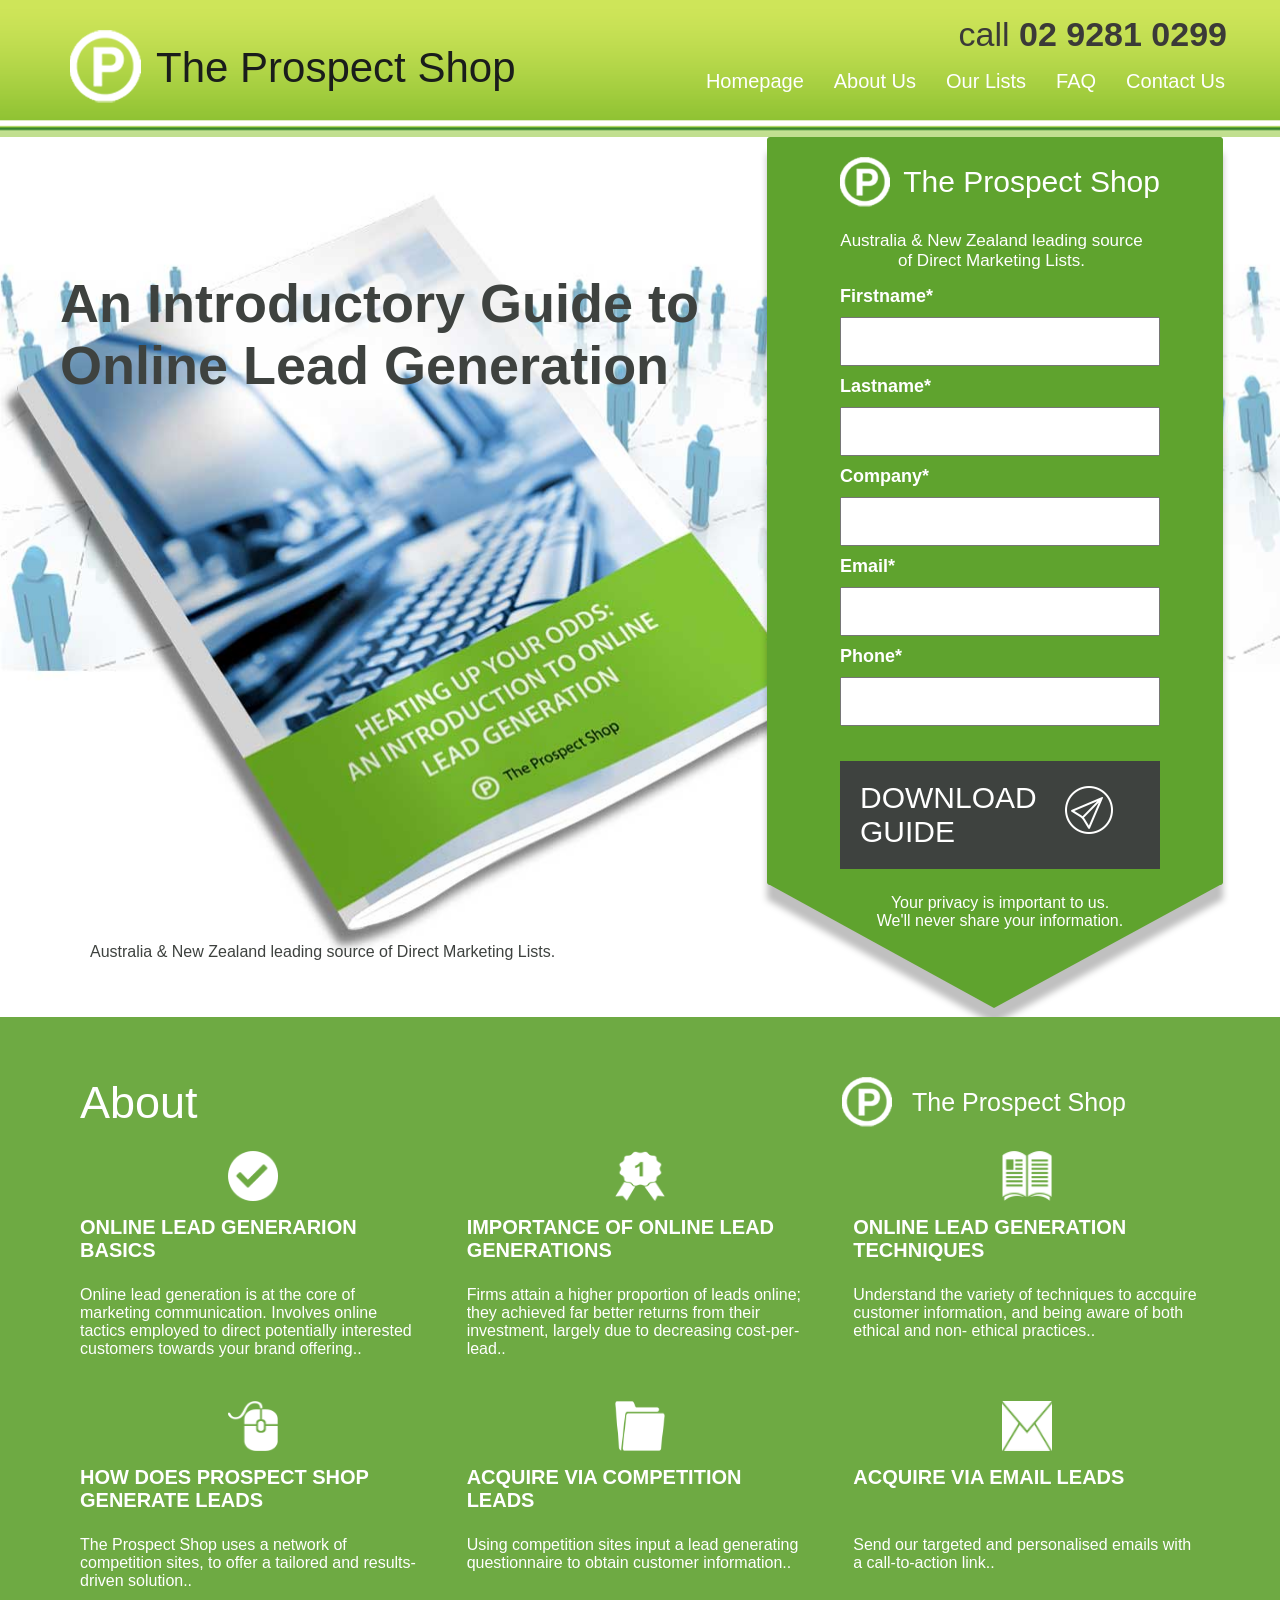
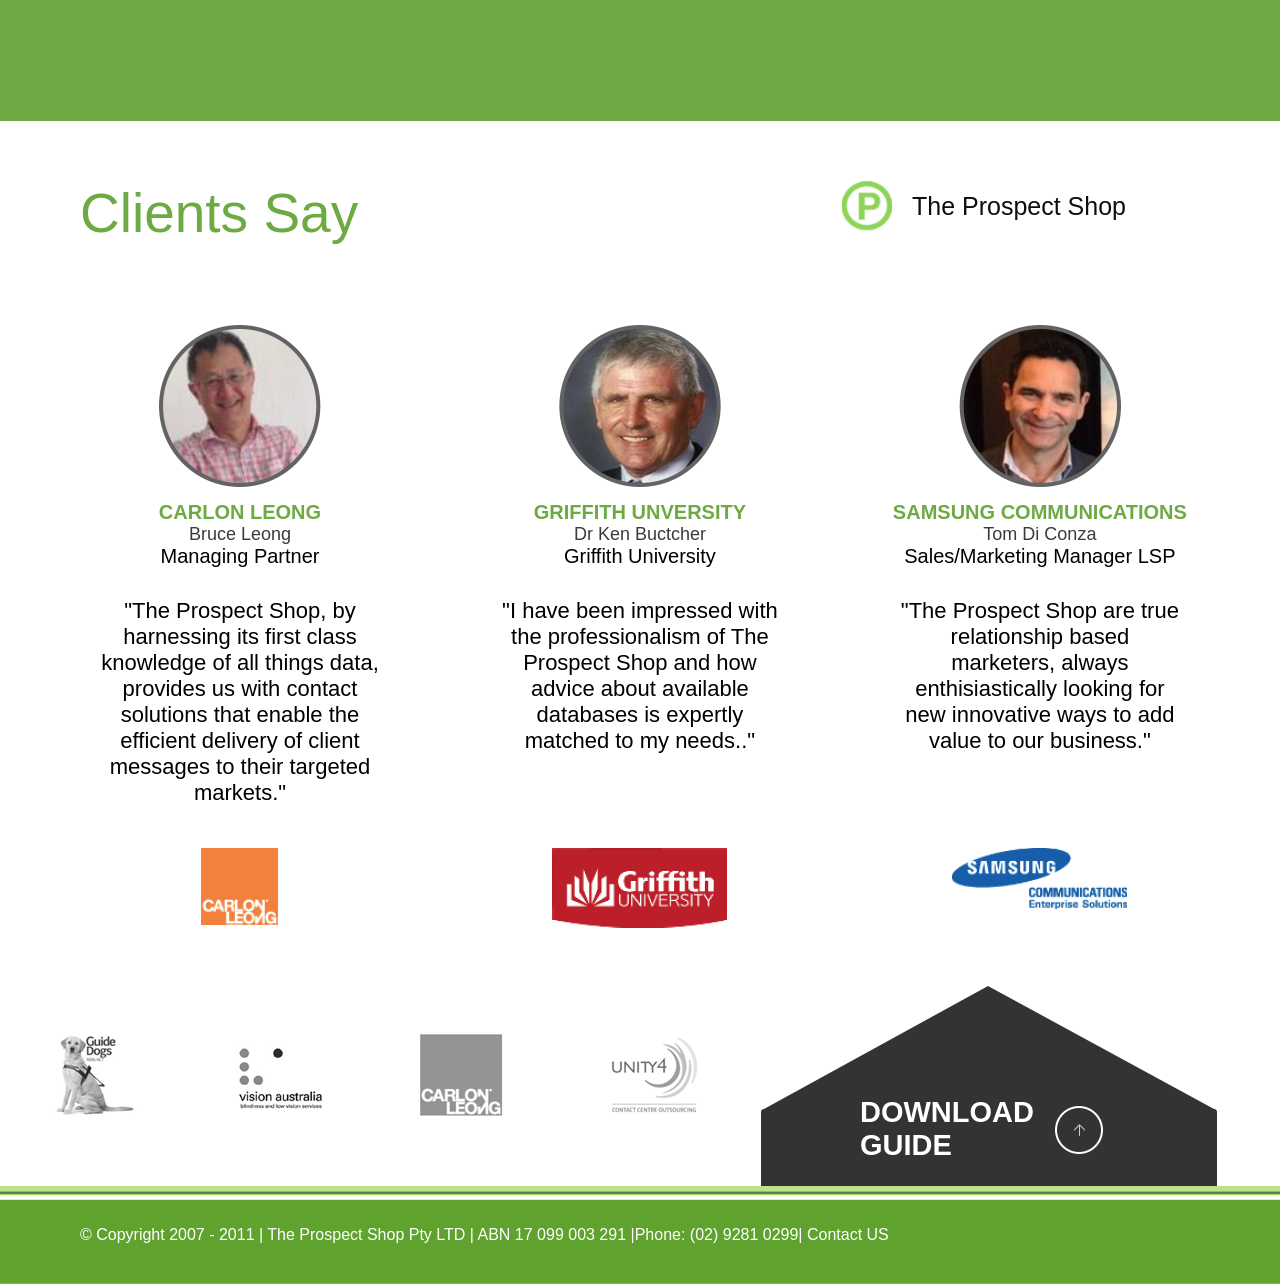
==== commit 773fa3c5: "Minor Issues fixed" ====
--- a/home.html
+++ b/home.html
@@ -77,13 +77,15 @@
                <label for="phone">Phone*</label>
                <input type="tel" id="phone" name="phone">              
             </form>
-            <div class="download clearfix">     
-               <div class="down-header">                    
-                  Download Guide              
-               </div>
-               <div class="image">    
-                  <img src="images/download_guide_logo.png" alt="download_guide_logo">     
-               </div>              
+            <div class="download clearfix"> 
+               <a href="">    
+                  <div class="down-header">                    
+                     Download Guide              
+                  </div>
+                  <div class="image">    
+                     <img src="images/download_guide_logo.png" alt="download_guide_logo">     
+                  </div>
+               </a>              
             </div>
             <div class="privacy">
                Your privacy is important to us.
@@ -123,13 +125,15 @@
                <label for="phone">Phone*</label>
                <input type="tel" id="phone" name="phone">              
             </form>
-            <div class="download clearfix">     
-               <div class="down-header">                    
-                  Download Guide              
-               </div>
-               <div class="image">    
-                  <img src="images/download_guide_logo.png" alt="download_guide_logo">     
-               </div>              
+            <div class="download clearfix"> 
+               <a href="">    
+                  <div class="down-header">                    
+                     Download Guide              
+                  </div>
+                  <div class="image">    
+                     <img src="images/download_guide_logo.png" alt="download_guide_logo">     
+                  </div>
+               </a>              
             </div>
             <div class="privacy">
                Your privacy is important to us.
@@ -354,14 +358,16 @@
   </div>
   <!-- image card ends here -->
    <div class="grey-image">
-      <div class="grey-inside clearfix ">               
-         <div class="header">
-            Download Guide         
-         </div>        
-         <div class="image">
-            <img src="images/download_guide_logo_alt.png" alt="download_guide_logo_alt">
+      <a href="">
+         <div class="grey-inside clearfix ">               
+            <div class="header">
+               Download Guide         
+            </div>        
+            <div class="image">
+               <img src="images/download_guide_logo_alt.png" alt="download_guide_logo_alt">
+            </div>
          </div>
-      </div>   
+      </a>   
    </div>
    <!-- grey-image ends here -->
 </div>
@@ -371,7 +377,7 @@
 <!-- footer section starts from  here -->
 <div class="footer">
    <div class="address container">
-      &copy; Copyright 2007 - 2011 | The Prospect Shop Pty LTD | ABN 17 099 003 291 | Phone: (02) 9281 0299 | Contact Us
+      &copy; Copyright 2007 - 2011 | The Prospect Shop Pty LTD | ABN 17 099 003 291 |<a href="tel:+02 9281 0299">Phone: (02) 9281 0299</a>| <a href="">Contact US</a>
     </div>
 </div>
 <!-- footer section ends here -->
--- a/style.css
+++ b/style.css
@@ -311,18 +311,14 @@
 /* Client Section CSS Ends Here */
 
 /* Image Section CSS starts from here */
-.image-section{
-    height: 240px;
-    padding: 40px;
-}
 .image-section .image-card{ 
     float: left;
-    margin: 70px -24px;
+    margin: 40px -30px 0px -30px;
     width: 60%;
 }
 .image-section .image-card .image{
     float:left;
-    padding: 0px 24px;
+    padding: 0px 30px;
 }
 .image-section .grey-image{
     float: right;
@@ -363,6 +359,11 @@
    text-align:left;
    font-size: 16px;
 }
+.footer .address a{
+    color: #ffffff;
+    text-decoration: none;
+    font-size: 16px;
+ }
 /* Footer Section Ends Here */
 
 /* Wide Screen Ends Here */
@@ -616,7 +617,7 @@
 /* Image Section CSS starts from here */
 .image-section{
     padding: 0px;
-    margin-bottom: 56px;
+
 }
 .image-section .image-card{
    float: none;
